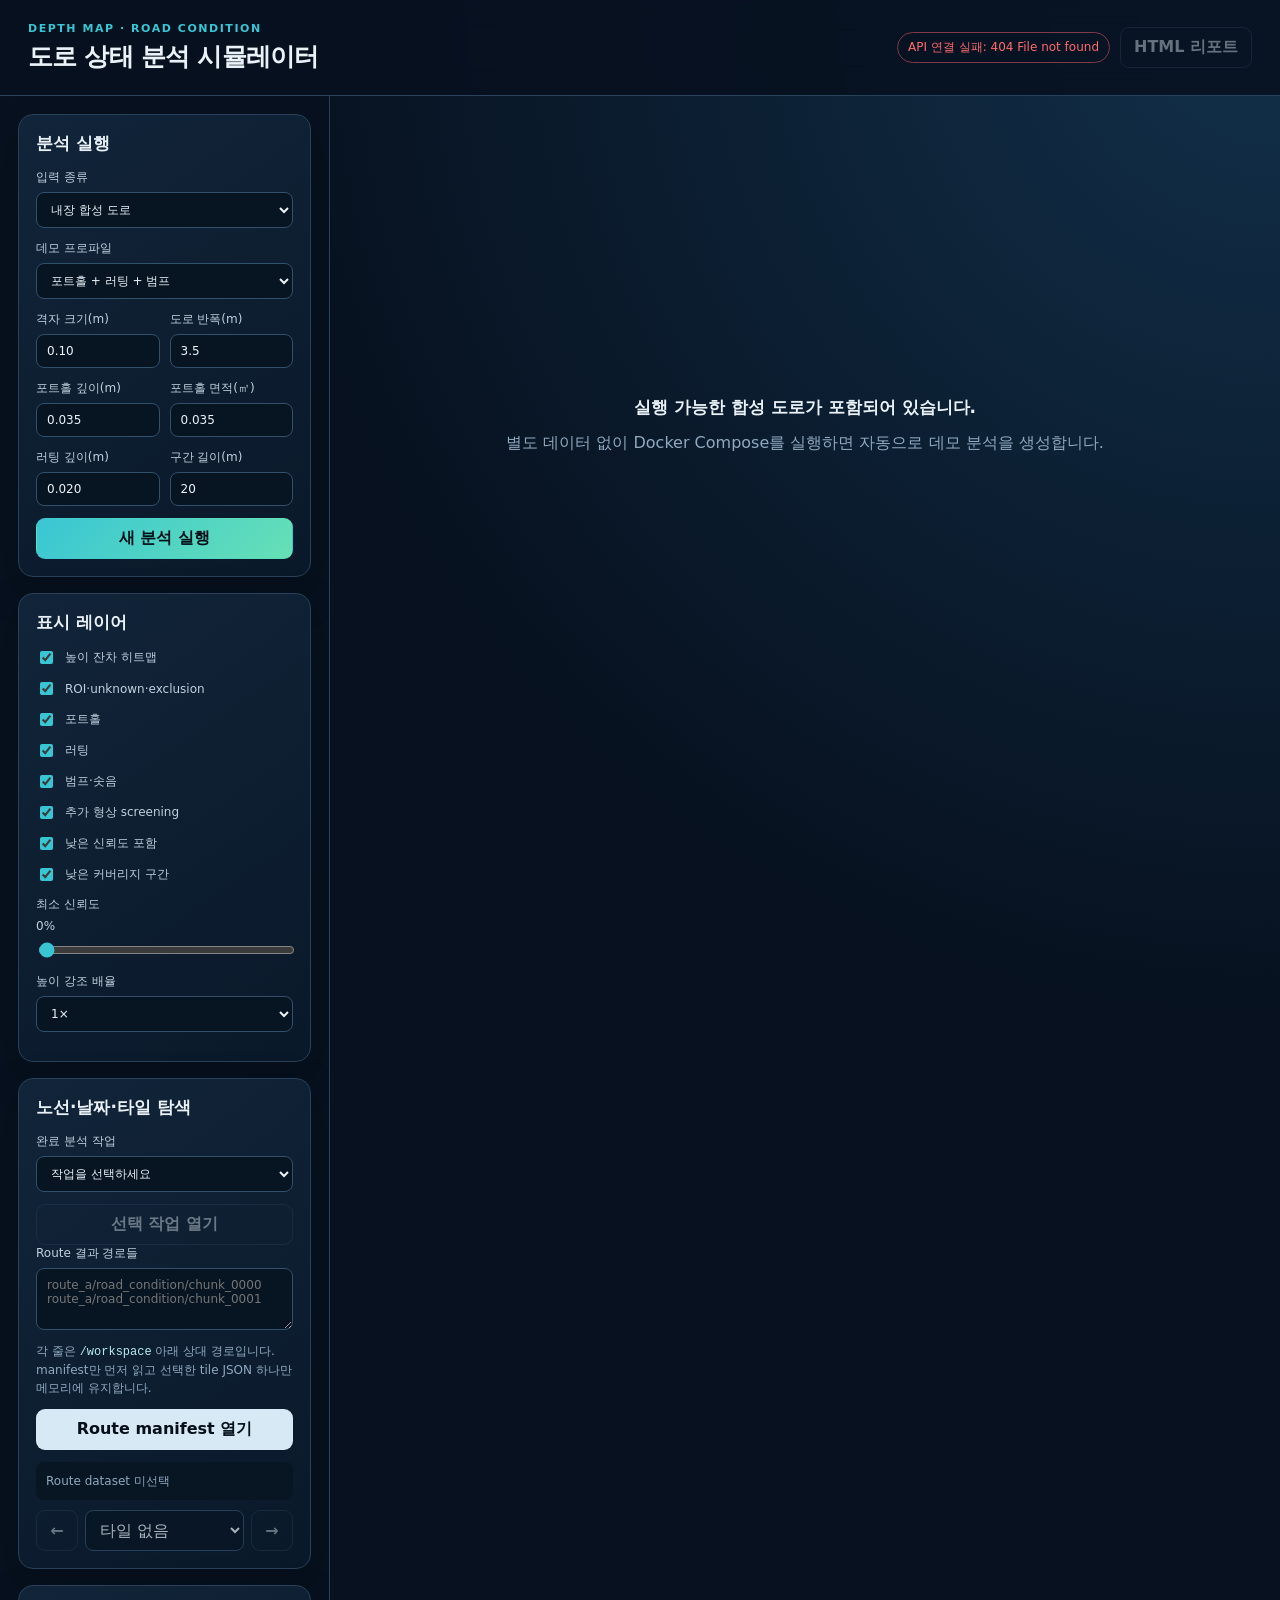
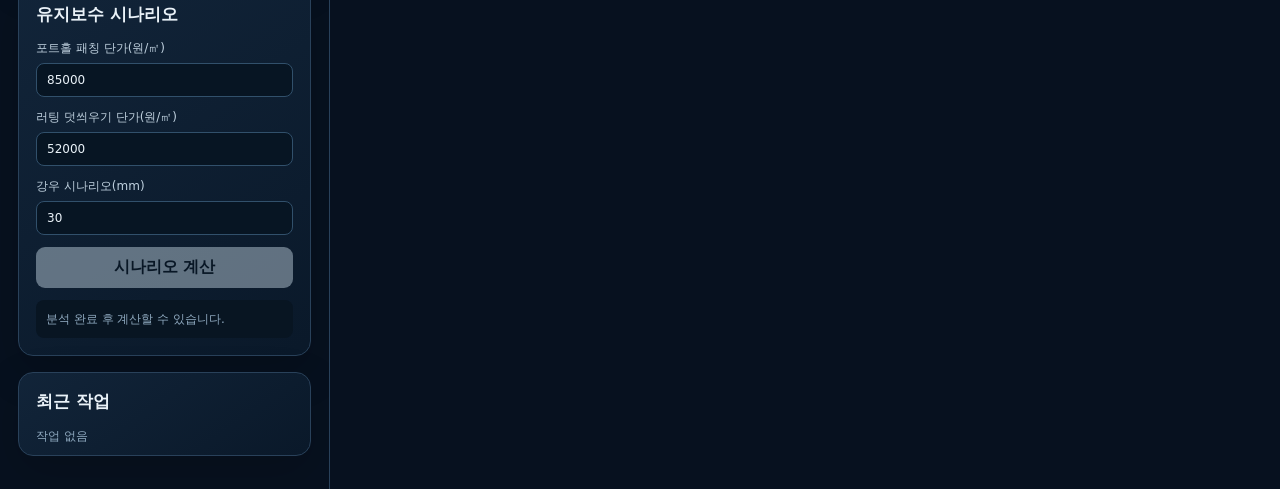
==== services/road_condition_web/index.html @ d731c29f "feat(road-condition-web): checkpoint/road-condition-stage-07-web-viewer" ====
<!doctype html>
<html lang="ko">
<head>
  <meta charset="utf-8">
  <meta name="viewport" content="width=device-width, initial-scale=1">
  <title>Depth Map 도로 상태 시뮬레이터</title>
  <link rel="stylesheet" href="./style.css">
</head>
<body>
  <header class="topbar">
    <div>
      <div class="eyebrow">DEPTH MAP · ROAD CONDITION</div>
      <h1>도로 상태 분석 시뮬레이터</h1>
    </div>
    <div class="top-actions">
      <span id="apiStatus" class="status-pill pending">API 확인 중</span>
      <a id="reportLink" class="button ghost disabled" href="#" target="_blank" rel="noopener">HTML 리포트</a>
    </div>
  </header>

  <main class="layout">
    <aside class="sidebar">
      <section class="panel">
        <h2>분석 실행</h2>
        <label>입력 종류
          <select id="sourceType">
            <option value="synthetic">내장 합성 도로</option>
            <option value="mapping_bundle">depth_map 결과</option>
          </select>
        </label>
        <div id="syntheticFields">
          <label>데모 프로파일
            <select id="syntheticProfile">
              <option value="mixed">포트홀 + 러팅 + 범프</option>
              <option value="potholes">포트홀</option>
              <option value="rutting">러팅</option>
              <option value="flat">평탄 기준면</option>
            </select>
          </label>
        </div>
        <div id="mappingFields" hidden>
          <label>워크스페이스 상대 경로
            <input id="mappingPath" type="text" placeholder="route_a/temporal_60sec/chunk_0000">
          </label>
          <p class="help">Compose의 <code>ROAD_CONDITION_WORKSPACE</code>로 마운트한 디렉터리를 기준으로 입력합니다.</p>
          <label>도로 ROI 상대 경로(선택)
            <input id="roadRoiPath" type="text" placeholder="data/road_roi.geojson">
          </label>
          <p class="help">비워두면 bundle의 <code>data/road_roi.geojson</code>을 자동 탐색하고, 없으면 기존 trajectory corridor를 사용합니다.</p>
          <label>점군 단계
            <select id="cloudStage">
              <option value="raw">raw — 포트홀 보존 우선</option>
              <option value="clean">clean</option>
              <option value="removed">removed — 진단 전용</option>
            </select>
          </label>
        </div>
        <div class="two-columns">
          <label>격자 크기(m)<input id="gridSize" type="number" min="0.03" max="0.50" step="0.01" value="0.10"></label>
          <label>도로 반폭(m)<input id="halfWidth" type="number" min="1.0" max="10" step="0.1" value="3.5"></label>
          <label>포트홀 깊이(m)<input id="potholeDepth" type="number" min="0.01" max="0.30" step="0.005" value="0.035"></label>
          <label>포트홀 면적(㎡)<input id="potholeArea" type="number" min="0.005" max="5" step="0.005" value="0.035"></label>
          <label>러팅 깊이(m)<input id="rutDepth" type="number" min="0.005" max="0.20" step="0.005" value="0.020"></label>
          <label>구간 길이(m)<input id="segmentLength" type="number" min="5" max="100" step="5" value="20"></label>
        </div>
        <button id="runButton" class="button primary full">새 분석 실행</button>
        <div id="jobProgress" class="progress-block" hidden>
          <div class="progress-track"><div id="progressBar"></div></div>
          <span id="progressText">대기 중</span>
        </div>
      </section>

      <section class="panel">
        <h2>표시 레이어</h2>
        <label class="toggle"><input id="showResidual" type="checkbox" checked><span>높이 잔차 히트맵</span></label>
        <label class="toggle"><input id="showRoi" type="checkbox" checked><span>ROI·unknown·exclusion</span></label>
        <label class="toggle"><input id="showPotholes" type="checkbox" checked><span>포트홀</span></label>
        <label class="toggle"><input id="showRutting" type="checkbox" checked><span>러팅</span></label>
        <label class="toggle"><input id="showBumps" type="checkbox" checked><span>범프·솟음</span></label>
        <label class="toggle"><input id="showAdvanced" type="checkbox" checked><span>추가 형상 screening</span></label>
        <label class="toggle"><input id="showLowConfidence" type="checkbox" checked><span>낮은 신뢰도 포함</span></label>
        <label class="toggle"><input id="showLowCoverage" type="checkbox" checked><span>낮은 커버리지 구간</span></label>
        <label>최소 신뢰도 <output id="confidenceValue">0%</output>
          <input id="minimumConfidence" type="range" min="0" max="1" step="0.05" value="0">
        </label>
        <label>높이 강조 배율
          <select id="exaggeration"><option value="1">1×</option><option value="2">2×</option><option value="5">5×</option></select>
        </label>
      </section>

      <section class="panel">
        <h2>노선·날짜·타일 탐색</h2>
        <label>완료 분석 작업
          <select id="jobSelect" aria-label="완료 분석 작업 선택"><option value="">작업을 선택하세요</option></select>
        </label>
        <button id="openJobButton" class="button ghost full" disabled>선택 작업 열기</button>
        <label>Route 결과 경로들
          <textarea id="routePaths" rows="3" placeholder="route_a/road_condition/chunk_0000&#10;route_a/road_condition/chunk_0001"></textarea>
        </label>
        <p class="help">각 줄은 <code>/workspace</code> 아래 상대 경로입니다. manifest만 먼저 읽고 선택한 tile JSON 하나만 메모리에 유지합니다.</p>
        <button id="loadRouteButton" class="button secondary full">Route manifest 열기</button>
        <div id="routeStatus" class="scenario-result muted">Route dataset 미선택</div>
        <div class="tile-nav" aria-label="Route 타일 이동">
          <button id="previousTile" class="button ghost" disabled aria-label="이전 타일">←</button>
          <select id="tileSelect" disabled aria-label="Route 타일 선택"><option>타일 없음</option></select>
          <button id="nextTile" class="button ghost" disabled aria-label="다음 타일">→</button>
        </div>
      </section>

      <section class="panel">
        <h2>유지보수 시나리오</h2>
        <label>포트홀 패칭 단가(원/㎡)<input id="patchPrice" type="number" min="0" step="1000" value="85000"></label>
        <label>러팅 덧씌우기 단가(원/㎡)<input id="rutPrice" type="number" min="0" step="1000" value="52000"></label>
        <label>강우 시나리오(mm)<input id="rainfall" type="number" min="0" max="1000" step="5" value="30"></label>
        <button id="scenarioButton" class="button secondary full" disabled>시나리오 계산</button>
        <div id="scenarioResult" class="scenario-result muted">분석 완료 후 계산할 수 있습니다.</div>
      </section>

      <section class="panel compact">
        <h2>최근 작업</h2>
        <div id="jobList" class="job-list"><span class="muted">작업 없음</span></div>
      </section>
    </aside>

    <section class="content">
      <div id="emptyState" class="empty-state">
        <h2>실행 가능한 합성 도로가 포함되어 있습니다.</h2>
        <p>별도 데이터 없이 Docker Compose를 실행하면 자동으로 데모 분석을 생성합니다.</p>
      </div>

      <div id="resultView" hidden>
        <div id="renderRecovery" class="notice recovery" hidden role="alert"><strong>렌더링 컨텍스트가 중단되었습니다.</strong><button id="reloadViewer" class="button ghost">뷰어 새로고침</button></div>
        <section class="summary-grid">
          <article><span>형상 점수</span><strong id="geometryScore">-</strong><em id="geometryGrade">-</em></article>
          <article><span>포트홀</span><strong id="potholeCount">-</strong><small id="potholeArea">-</small></article>
          <article><span>최대 포트홀</span><strong id="maxPotholeDepth">-</strong></article>
          <article><span>최대 러팅</span><strong id="maxRutDepth">-</strong></article>
          <article><span>표면 커버리지</span><strong id="coverageRatio">-</strong></article>
          <article><span>분석 포인트</span><strong id="analyzedPoints">-</strong></article>
        </section>

        <section class="panel visualization-panel">
          <div class="section-heading">
            <div><span class="eyebrow">LOCAL ROAD COORDINATE</span><h2>도로면 잔차 및 결함</h2></div>
            <div class="legend">
              <span><i class="legend-swatch depression"></i>함몰</span>
              <span><i class="legend-swatch neutral"></i>기준면</span>
              <span><i class="legend-swatch rise"></i>솟음</span>
            </div>
          </div>
          <div class="viewer-toolbar">
            <label>보기<select id="viewMode"><option value="plan">Local ST 평면</option><option value="perspective">3D evidence</option><option value="map">지도 adapter</option></select></label>
            <label>지도 엔진<select id="mapAdapter"><option value="local_enu">Local ENU</option><option value="vworld">VWorld adapter</option><option value="cesium">Cesium adapter</option></select></label>
            <span id="loadedTileLabel" class="status-pill">단일 job</span>
          </div>
          <div id="adapterNotice" class="help"></div>
          <div class="canvas-wrap">
            <canvas id="surfaceCanvas" tabindex="0" aria-label="Local ST 결함 지도. N과 P 키로 결함을 이동합니다."></canvas>
            <canvas id="perspectiveCanvas" tabindex="0" aria-label="잔차 표면 3D evidence" hidden></canvas>
            <canvas id="mapCanvas" tabindex="0" aria-label="Local ENU 지도 adapter" hidden></canvas>
          </div>
          <div id="axisNote" class="axis-note">가로: 진행거리 s · 세로: 횡방향 t · 색상: 기준 도로면 대비 높이 잔차</div>
        </section>

        <div class="detail-grid">
          <section class="panel">
            <div class="section-heading"><h2>선택 결함</h2><span id="selectedBadge" class="status-pill">미선택</span></div>
            <div id="defectDetail" class="muted">지도 또는 아래 표에서 결함을 선택하세요.</div>
            <div class="profile-grid">
              <svg id="profileChart" viewBox="0 0 640 220" role="img" aria-label="선택 지점 횡단면"></svg>
              <svg id="longitudinalChart" viewBox="0 0 640 220" role="img" aria-label="선택 지점 종단면"></svg>
            </div>
          </section>
          <section class="panel">
            <h2>구간별 상태</h2>
            <div class="table-scroll"><table id="segmentTable"><thead><tr><th>구간</th><th>차로</th><th>커버리지</th><th>포트홀</th><th>러팅</th><th>점수</th><th>등급</th></tr></thead><tbody></tbody></table></div>
          </section>
        </div>

        <section class="panel">
          <div class="section-heading"><h2>검출 결함 목록</h2><span id="defectCountLabel" class="muted"></span></div>
          <div class="table-scroll"><table id="defectTable"><thead><tr><th>ID</th><th>종류</th><th>차로/구역</th><th>체인리지</th><th>심각도</th><th>주요 측정값</th><th>신뢰도</th></tr></thead><tbody></tbody></table></div>
        </section>

        <section class="panel">
          <div class="section-heading"><h2>Before / after 작업 비교</h2><span class="muted">JSON summary 기준</span></div>
          <div class="compare-row"><select id="compareJob" aria-label="비교할 완료 작업"><option value="">비교 작업 선택</option></select><button id="compareButton" class="button ghost" disabled>비교</button></div>
          <div id="comparisonResult" class="scenario-result muted">완료 작업 두 개를 선택하면 내부 형상 점수·결함 수·커버리지 차이를 표시합니다.</div>
        </section>

        <section class="notice">
          <strong>해석 주의</strong>
          <p>이 MVP의 점수는 내부 형상 점수이며 공식 PCI가 아닙니다. 평탄성 값도 IRI가 아닌 roughness proxy입니다. 실제 노선 적용 전 측량 기준 포트홀·러팅 및 평탄 기준면으로 보정해야 합니다.</p>
        </section>
        <p class="keyboard-help">키보드: 결함 표에서 Enter/Space 선택 · 뷰어에서 N/P 결함 이동 · Route 타일은 좌우 버튼으로 이동</p>
      </div>
    </section>
  </main>

  <script src="./viewer_core.js"></script>
  <script src="./app.js"></script>
</body>
</html>
---- services/road_condition_web/style.css ----
:root {
  color-scheme: dark;
  --bg: #07111f;
  --panel: #0e1c2d;
  --panel-2: #12253a;
  --line: #29415a;
  --text: #eaf2f8;
  --muted: #8fa9bf;
  --accent: #39c6d4;
  --accent-2: #7ce3ae;
  --warning: #ffc857;
  --danger: #ff6b6b;
  font-family: Inter, Pretendard, "Noto Sans KR", system-ui, sans-serif;
}
* { box-sizing: border-box; }
body { margin: 0; background: radial-gradient(circle at top right, #12304a 0, var(--bg) 42%); color: var(--text); min-height: 100vh; }
button, input, select, textarea { font: inherit; }
[hidden] { display: none !important; }
code { color: #b7e9ee; }
.topbar { display: flex; align-items: center; justify-content: space-between; padding: 22px 28px; border-bottom: 1px solid var(--line); background: rgba(7,17,31,.88); backdrop-filter: blur(14px); position: sticky; top: 0; z-index: 10; }
h1, h2, p { margin-top: 0; }
h1 { margin-bottom: 0; font-size: 25px; letter-spacing: -.03em; }
h2 { margin-bottom: 14px; font-size: 17px; }
.eyebrow { color: var(--accent); font-size: 11px; font-weight: 800; letter-spacing: .14em; margin-bottom: 5px; }
.top-actions { display: flex; align-items: center; gap: 10px; }
.status-pill { display: inline-flex; align-items: center; border: 1px solid var(--line); border-radius: 999px; padding: 6px 10px; color: var(--muted); font-size: 12px; }
.status-pill.ok { color: var(--accent-2); border-color: #2f8060; background: rgba(47,128,96,.14); }
.status-pill.pending { color: var(--warning); }
.status-pill.error { color: var(--danger); border-color: #7f3b43; }
.layout { display: grid; grid-template-columns: 330px minmax(0, 1fr); min-height: calc(100vh - 82px); }
.sidebar { border-right: 1px solid var(--line); padding: 18px; background: rgba(7,17,31,.72); overflow-y: auto; }
.content { padding: 22px; min-width: 0; }
.panel { background: linear-gradient(145deg, rgba(18,37,58,.96), rgba(10,25,42,.96)); border: 1px solid var(--line); border-radius: 15px; padding: 17px; margin-bottom: 16px; box-shadow: 0 16px 45px rgba(0,0,0,.16); }
.panel.compact { padding-bottom: 10px; }
label { display: grid; gap: 6px; color: #bfd0de; font-size: 12px; margin-bottom: 12px; }
input, select, textarea { width: 100%; background: #071523; color: var(--text); border: 1px solid #31506b; border-radius: 8px; padding: 9px 10px; outline: none; }
input:focus, select:focus, textarea:focus, button:focus-visible, canvas:focus-visible, tr:focus-visible { border-color: var(--accent); box-shadow: 0 0 0 3px rgba(57,198,212,.18); outline: none; }
textarea { resize: vertical; }
input[type="range"] { padding: 0; accent-color: var(--accent); }
.two-columns { display: grid; grid-template-columns: 1fr 1fr; gap: 0 10px; }
.help, .muted { color: var(--muted); font-size: 12px; line-height: 1.5; }
.button { display: inline-flex; align-items: center; justify-content: center; border-radius: 9px; border: 1px solid transparent; padding: 9px 13px; text-decoration: none; cursor: pointer; color: #041019; font-weight: 800; }
.button.primary { background: linear-gradient(135deg, var(--accent), #66e0b5); }
.button.secondary { background: #d7e9f5; }
.button.ghost { background: transparent; color: var(--text); border-color: var(--line); }
.button:disabled, .button.disabled { opacity: .42; pointer-events: none; }
.button.full { width: 100%; }
.toggle { display: flex; align-items: center; gap: 9px; }
.toggle input { width: auto; accent-color: var(--accent); }
.progress-block { margin-top: 12px; }
.progress-track { height: 7px; border-radius: 999px; background: #06111d; overflow: hidden; border: 1px solid var(--line); }
#progressBar { height: 100%; width: 0; background: linear-gradient(90deg, var(--accent), var(--accent-2)); transition: width .2s; }
#progressText { display: block; margin-top: 6px; color: var(--muted); font-size: 11px; }
.summary-grid { display: grid; grid-template-columns: repeat(6, minmax(120px, 1fr)); gap: 12px; margin-bottom: 16px; }
.summary-grid article { background: var(--panel); border: 1px solid var(--line); border-radius: 13px; padding: 14px; min-height: 96px; }
.summary-grid span { color: var(--muted); font-size: 11px; }
.summary-grid strong { display: block; font-size: 25px; margin-top: 8px; }
.summary-grid em { font-style: normal; color: var(--accent-2); }
.summary-grid small { color: var(--muted); }
.section-heading { display: flex; justify-content: space-between; gap: 14px; align-items: center; }
.legend { display: flex; flex-wrap: wrap; gap: 10px; color: var(--muted); font-size: 11px; }
.legend-swatch { display: inline-block; width: 13px; height: 8px; margin-right: 4px; border-radius: 2px; }
.legend-swatch.depression { background: #2068d8; }
.legend-swatch.neutral { background: #68788a; }
.legend-swatch.rise { background: #e65651; }
.canvas-wrap { width: 100%; min-height: 460px; background: #050c15; border: 1px solid #1d354a; border-radius: 11px; overflow: hidden; }
#surfaceCanvas { width: 100%; height: 460px; display: block; cursor: crosshair; }
#perspectiveCanvas, #mapCanvas { width: 100%; height: 460px; display: block; }
.viewer-toolbar { display: grid; grid-template-columns: minmax(160px, 220px) minmax(160px, 220px) 1fr; align-items: end; gap: 10px; margin-bottom: 8px; }
.viewer-toolbar label { margin: 0; }
.viewer-toolbar .status-pill { justify-self: end; margin-bottom: 2px; }
.tile-nav { display: grid; grid-template-columns: auto 1fr auto; gap: 7px; margin-top: 10px; }
.tile-nav .button { min-width: 42px; }
.axis-note { color: var(--muted); font-size: 11px; text-align: center; margin-top: 8px; }
.detail-grid { display: grid; grid-template-columns: minmax(0, 1fr) minmax(420px, 1fr); gap: 16px; }
#profileChart, #longitudinalChart { width: 100%; height: 220px; background: #081522; border-radius: 9px; margin-top: 12px; }
.profile-grid { display: grid; grid-template-columns: 1fr 1fr; gap: 8px; }
.compare-row { display: grid; grid-template-columns: 1fr auto; gap: 8px; }
.keyboard-help { color: var(--muted); font-size: 11px; text-align: center; }
.recovery { display: flex; justify-content: space-between; align-items: center; gap: 12px; }
.table-scroll { overflow-x: auto; }
table { width: 100%; border-collapse: collapse; font-size: 12px; }
th, td { border-bottom: 1px solid #243d54; padding: 9px 8px; text-align: left; white-space: nowrap; }
th { color: #99b5ca; font-weight: 700; background: rgba(7,17,31,.5); position: sticky; top: 0; }
tbody tr { cursor: pointer; }
tbody tr:hover, tbody tr.selected { background: rgba(57,198,212,.1); }
.severity-high { color: #ff7b7b; }
.severity-medium { color: #ffd166; }
.severity-low { color: #7ce3ae; }
.notice { border: 1px solid #5f532b; background: rgba(95,83,43,.18); border-radius: 12px; padding: 16px; color: #f1dda0; }
.notice p { margin: 5px 0 0; line-height: 1.55; font-size: 12px; }
.empty-state { min-height: 70vh; display: grid; place-content: center; text-align: center; color: var(--muted); }
.empty-state h2 { color: var(--text); }
.job-list { display: grid; gap: 7px; }
.job-item { display: grid; grid-template-columns: 1fr auto; gap: 4px 8px; background: #081522; border: 1px solid #243d54; border-radius: 8px; padding: 9px; cursor: pointer; }
.job-item:hover { border-color: var(--accent); }
.job-item strong { font-size: 11px; overflow: hidden; text-overflow: ellipsis; }
.job-item small { color: var(--muted); }
.scenario-result { margin-top: 12px; background: #081522; border-radius: 8px; padding: 10px; }
.scenario-result strong { display: block; font-size: 20px; color: var(--accent-2); }
@media (max-width: 1180px) {
  .summary-grid { grid-template-columns: repeat(3, 1fr); }
  .detail-grid { grid-template-columns: 1fr; }
  .profile-grid { grid-template-columns: 1fr; }
}
@media (max-width: 820px) {
  .topbar { position: static; align-items: flex-start; gap: 12px; }
  .layout { grid-template-columns: 1fr; }
  .sidebar { border-right: 0; border-bottom: 1px solid var(--line); }
  .summary-grid { grid-template-columns: repeat(2, 1fr); }
  .content { padding: 12px; }
  .viewer-toolbar { grid-template-columns: 1fr; }
  .viewer-toolbar .status-pill { justify-self: start; }
}
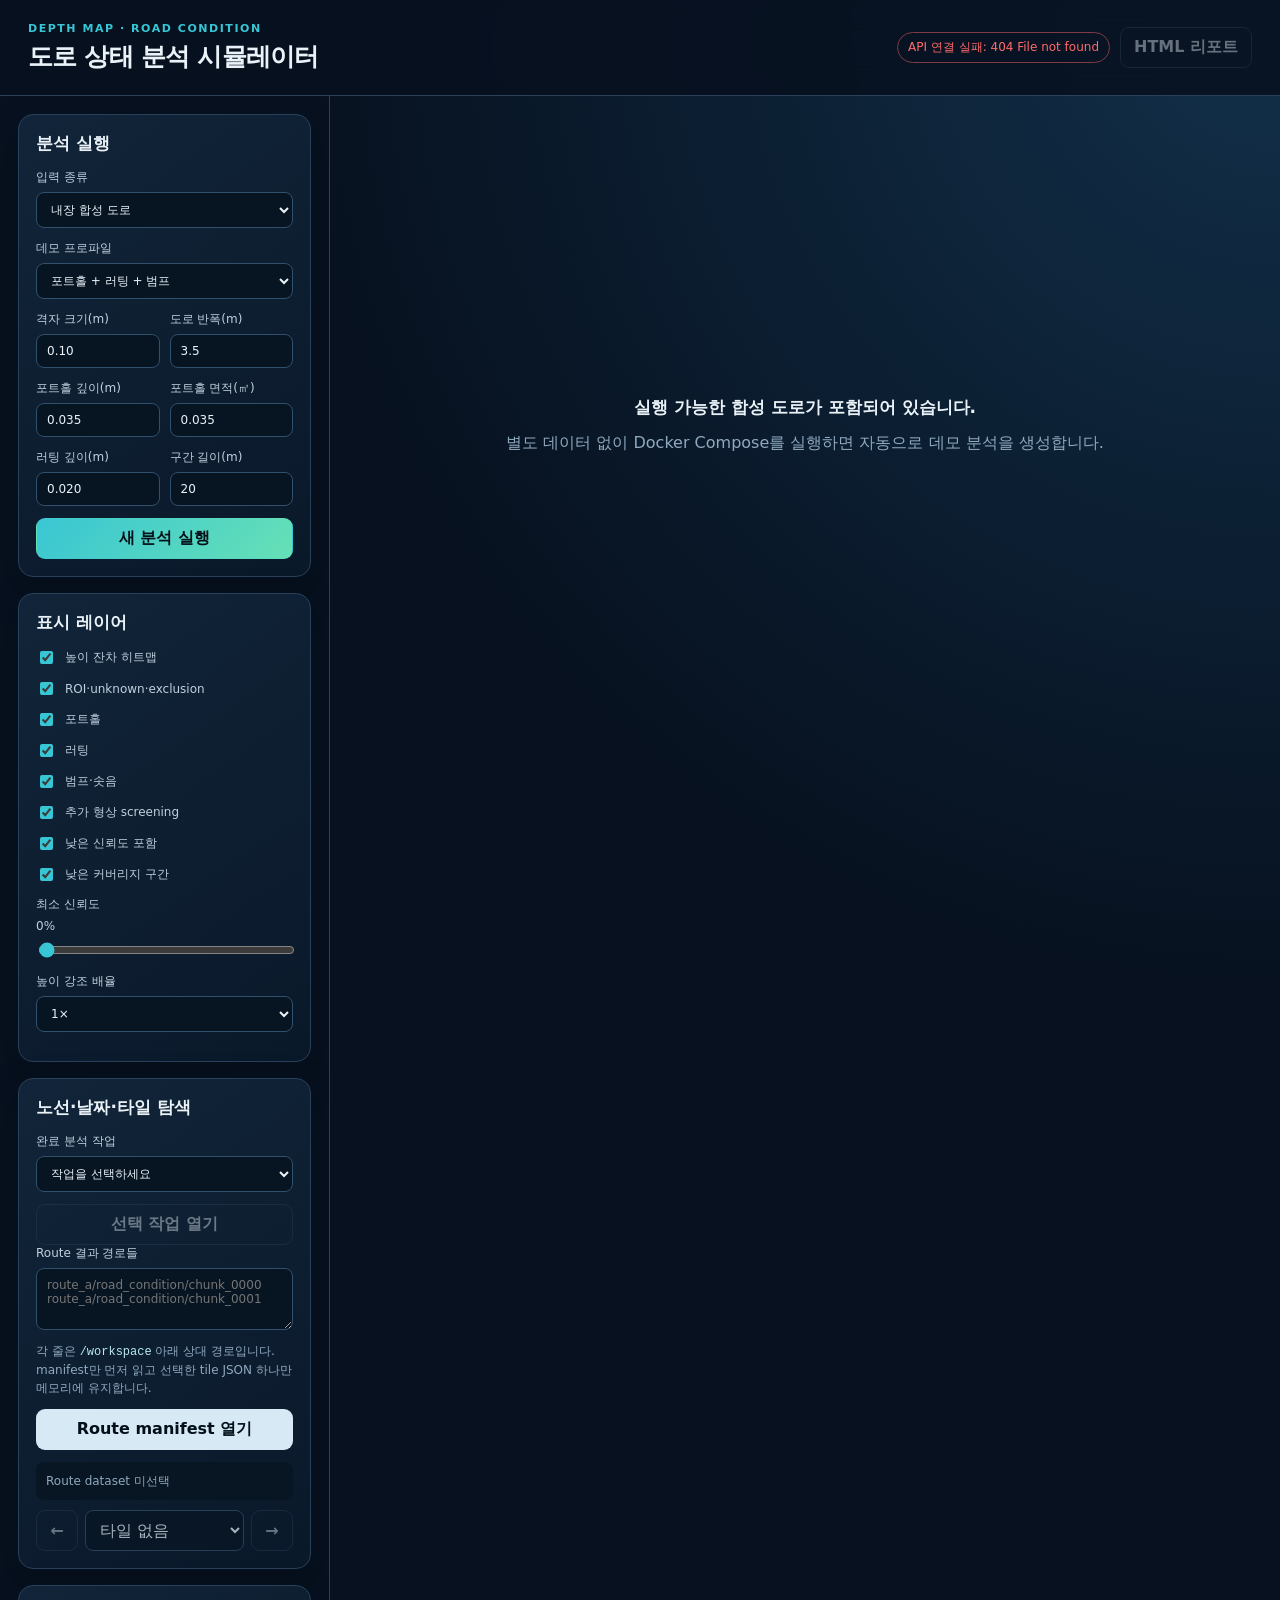
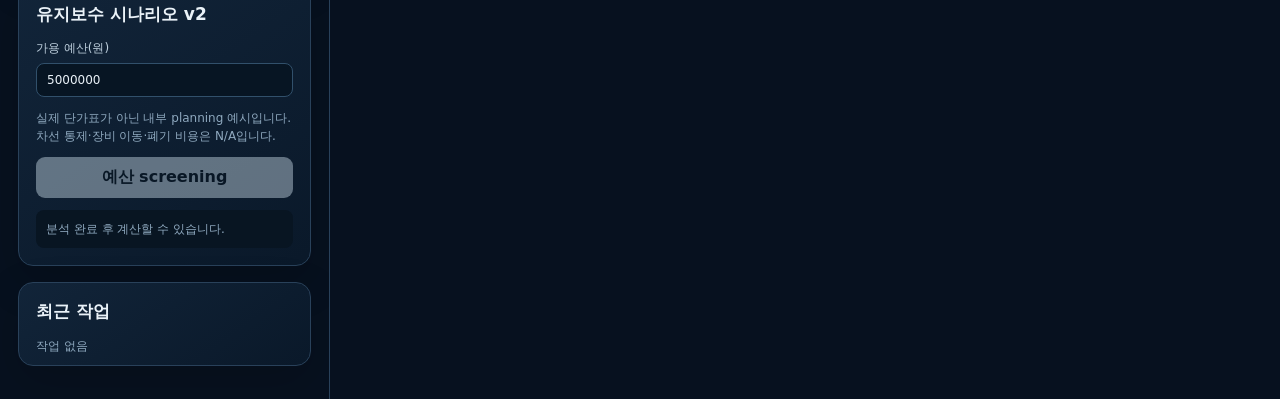
==== commit 12ad4b3f: "feat(road-condition-core): checkpoint/road-condition-stage-11-maintenance-v2" ====
--- a/services/road_condition_web/index.html
+++ b/services/road_condition_web/index.html
@@ -108,11 +108,10 @@
       </section>
 
       <section class="panel">
-        <h2>유지보수 시나리오</h2>
-        <label>포트홀 패칭 단가(원/㎡)<input id="patchPrice" type="number" min="0" step="1000" value="85000"></label>
-        <label>러팅 덧씌우기 단가(원/㎡)<input id="rutPrice" type="number" min="0" step="1000" value="52000"></label>
-        <label>강우 시나리오(mm)<input id="rainfall" type="number" min="0" max="1000" step="5" value="30"></label>
-        <button id="scenarioButton" class="button secondary full" disabled>시나리오 계산</button>
+        <h2>유지보수 시나리오 v2</h2>
+        <label>가용 예산(원)<input id="maintenanceBudget" type="number" min="0" step="100000" value="5000000"></label>
+        <p class="help">실제 단가표가 아닌 내부 planning 예시입니다. 차선 통제·장비 이동·폐기 비용은 N/A입니다.</p>
+        <button id="scenarioButton" class="button secondary full" disabled>예산 screening</button>
         <div id="scenarioResult" class="scenario-result muted">분석 완료 후 계산할 수 있습니다.</div>
       </section>
 
@@ -166,6 +165,15 @@
           <section class="panel">
             <div class="section-heading"><h2>선택 결함</h2><span id="selectedBadge" class="status-pill">미선택</span></div>
             <div id="defectDetail" class="muted">지도 또는 아래 표에서 결함을 선택하세요.</div>
+            <div id="reviewControls" class="review-controls" hidden>
+              <p class="help">수동 검수 · actor는 현재 인증 계정이 아닌 audit label입니다.</p>
+              <label>검수자<input id="reviewActor" type="text" maxlength="128" value="local-reviewer"></label>
+              <label>판정<select id="reviewAction"><option value="accepted">승인</option><option value="modified">심각도 수정</option><option value="rejected">거절</option><option value="needs_recollection">재수집 필요</option></select></label>
+              <label id="reviewSeverityLabel" hidden>수정 심각도<select id="reviewSeverity"><option value="low">low</option><option value="medium">medium</option><option value="high">high</option></select></label>
+              <label>사유<textarea id="reviewReason" rows="2" maxlength="2000" placeholder="판정 근거를 기록하세요"></textarea></label>
+              <button id="submitReview" class="button secondary">검수 저장</button>
+              <div id="reviewStatus" class="help"></div>
+            </div>
             <div class="profile-grid">
               <svg id="profileChart" viewBox="0 0 640 220" role="img" aria-label="선택 지점 횡단면"></svg>
               <svg id="longitudinalChart" viewBox="0 0 640 220" role="img" aria-label="선택 지점 종단면"></svg>
@@ -179,7 +187,7 @@
 
         <section class="panel">
           <div class="section-heading"><h2>검출 결함 목록</h2><span id="defectCountLabel" class="muted"></span></div>
-          <div class="table-scroll"><table id="defectTable"><thead><tr><th>ID</th><th>종류</th><th>차로/구역</th><th>체인리지</th><th>심각도</th><th>주요 측정값</th><th>신뢰도</th></tr></thead><tbody></tbody></table></div>
+          <div class="table-scroll"><table id="defectTable"><thead><tr><th>ID</th><th>종류</th><th>차로/구역</th><th>체인리지</th><th>심각도</th><th>주요 측정값</th><th>신뢰도</th><th>검수</th></tr></thead><tbody></tbody></table></div>
         </section>
 
         <section class="panel">
--- a/services/road_condition_web/style.css
+++ b/services/road_condition_web/style.css
@@ -75,6 +75,8 @@
 .detail-grid { display: grid; grid-template-columns: minmax(0, 1fr) minmax(420px, 1fr); gap: 16px; }
 #profileChart, #longitudinalChart { width: 100%; height: 220px; background: #081522; border-radius: 9px; margin-top: 12px; }
 .profile-grid { display: grid; grid-template-columns: 1fr 1fr; gap: 8px; }
+.review-controls { margin-top: 14px; padding-top: 12px; border-top: 1px solid var(--line); }
+.review-controls .button { width: 100%; }
 .compare-row { display: grid; grid-template-columns: 1fr auto; gap: 8px; }
 .keyboard-help { color: var(--muted); font-size: 11px; text-align: center; }
 .recovery { display: flex; justify-content: space-between; align-items: center; gap: 12px; }
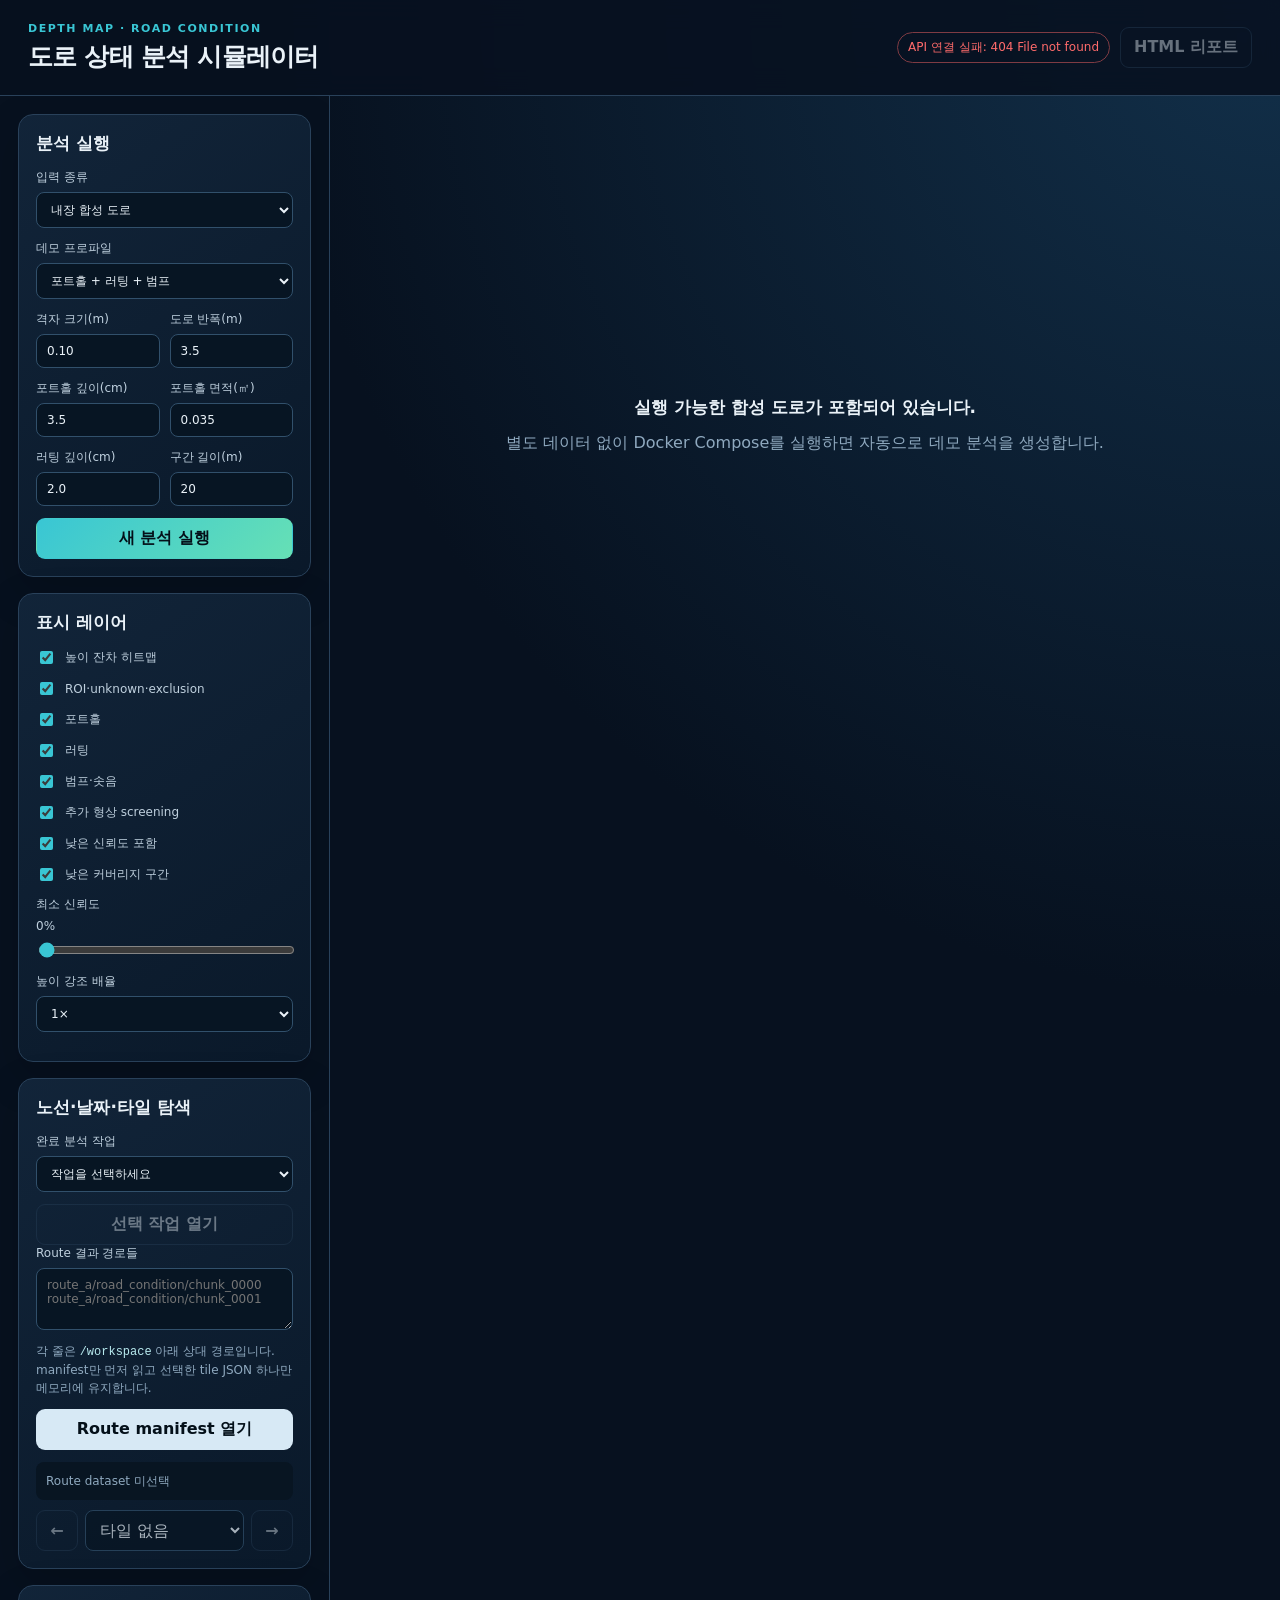
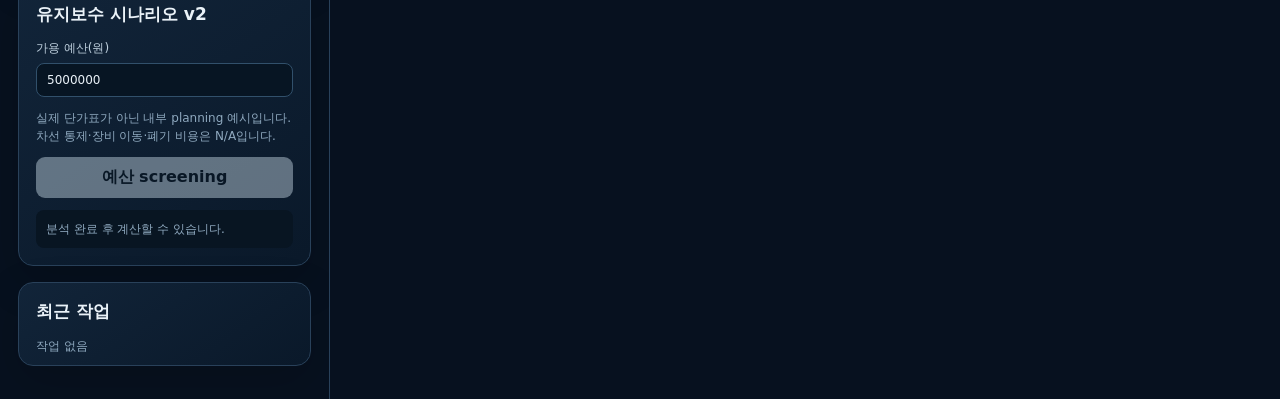
==== commit 7cc6a98d: "feat(road-condition-web): checkpoint/road-condition-stage-07-usability-units" ====
--- a/services/road_condition_web/index.html
+++ b/services/road_condition_web/index.html
@@ -58,9 +58,9 @@
         <div class="two-columns">
           <label>격자 크기(m)<input id="gridSize" type="number" min="0.03" max="0.50" step="0.01" value="0.10"></label>
           <label>도로 반폭(m)<input id="halfWidth" type="number" min="1.0" max="10" step="0.1" value="3.5"></label>
-          <label>포트홀 깊이(m)<input id="potholeDepth" type="number" min="0.01" max="0.30" step="0.005" value="0.035"></label>
+          <label>포트홀 깊이(cm)<input id="potholeDepth" type="number" min="1" max="30" step="0.5" value="3.5"></label>
           <label>포트홀 면적(㎡)<input id="potholeArea" type="number" min="0.005" max="5" step="0.005" value="0.035"></label>
-          <label>러팅 깊이(m)<input id="rutDepth" type="number" min="0.005" max="0.20" step="0.005" value="0.020"></label>
+          <label>러팅 깊이(cm)<input id="rutDepth" type="number" min="0.5" max="20" step="0.5" value="2.0"></label>
           <label>구간 길이(m)<input id="segmentLength" type="number" min="5" max="100" step="5" value="20"></label>
         </div>
         <button id="runButton" class="button primary full">새 분석 실행</button>
@@ -129,18 +129,31 @@
 
       <div id="resultView" hidden>
         <div id="renderRecovery" class="notice recovery" hidden role="alert"><strong>렌더링 컨텍스트가 중단되었습니다.</strong><button id="reloadViewer" class="button ghost">뷰어 새로고침</button></div>
+        <section id="qualityBanner" class="quality-banner" role="status" aria-live="polite">
+          <div class="quality-heading">
+            <div><span class="eyebrow">DATA READINESS</span><strong id="qualityVerdict">판독 상태 확인 중</strong></div>
+            <span id="qualityBadge" class="status-pill pending">확인 중</span>
+          </div>
+          <p id="qualityReasons">결과 품질 정보를 불러오고 있습니다.</p>
+          <ol class="reading-guide">
+            <li><strong>판독 상태·커버리지</strong><span>분석 가능한 도로면 비율을 먼저 확인</span></li>
+            <li><strong>결함 후보 위치</strong><span>빈 영역과 도로 가장자리 후보를 구분</span></li>
+            <li><strong>측정값·단면</strong><span>깊이/높이와 횡·종단면을 함께 확인</span></li>
+            <li><strong>현장 검수</strong><span>RGB/실측 대조 후 승인·거절·재수집 기록</span></li>
+          </ol>
+        </section>
         <section class="summary-grid">
-          <article><span>형상 점수</span><strong id="geometryScore">-</strong><em id="geometryGrade">-</em></article>
-          <article><span>포트홀</span><strong id="potholeCount">-</strong><small id="potholeArea">-</small></article>
-          <article><span>최대 포트홀</span><strong id="maxPotholeDepth">-</strong></article>
-          <article><span>최대 러팅</span><strong id="maxRutDepth">-</strong></article>
-          <article><span>표면 커버리지</span><strong id="coverageRatio">-</strong></article>
-          <article><span>분석 포인트</span><strong id="analyzedPoints">-</strong></article>
+          <article id="scoreCard"><span>내부 형상 점수(참고)</span><strong id="geometryScore">-</strong><em id="geometryGrade">-</em></article>
+          <article><span>검출 후보</span><strong id="defectCandidateCount">-</strong><small id="candidateBreakdown">-</small></article>
+          <article><span>최대 포트홀 깊이</span><strong id="maxPotholeDepth">-</strong></article>
+          <article><span>최대 러팅 깊이</span><strong id="maxRutDepth">-</strong></article>
+          <article id="coverageCard"><span>표면 커버리지</span><strong id="coverageRatio">-</strong><small id="coverageGuide">-</small></article>
+          <article><span>분석 포인트</span><strong id="analyzedPoints">-</strong><small id="samplingInfo">-</small></article>
         </section>
 
         <section class="panel visualization-panel">
           <div class="section-heading">
-            <div><span class="eyebrow">LOCAL ROAD COORDINATE</span><h2>도로면 잔차 및 결함</h2></div>
+            <div><span class="eyebrow">LOCAL ROAD COORDINATE</span><h2>도로면 잔차 및 결함 후보</h2></div>
             <div class="legend">
               <span><i class="legend-swatch depression"></i>함몰</span>
               <span><i class="legend-swatch neutral"></i>기준면</span>
@@ -163,8 +176,8 @@
 
         <div class="detail-grid">
           <section class="panel">
-            <div class="section-heading"><h2>선택 결함</h2><span id="selectedBadge" class="status-pill">미선택</span></div>
-            <div id="defectDetail" class="muted">지도 또는 아래 표에서 결함을 선택하세요.</div>
+            <div class="section-heading"><h2>선택 후보</h2><span id="selectedBadge" class="status-pill">미선택</span></div>
+            <div id="defectDetail" class="muted">지도 또는 아래 표에서 후보를 선택하세요.</div>
             <div id="reviewControls" class="review-controls" hidden>
               <p class="help">수동 검수 · actor는 현재 인증 계정이 아닌 audit label입니다.</p>
               <label>검수자<input id="reviewActor" type="text" maxlength="128" value="local-reviewer"></label>
@@ -186,8 +199,8 @@
         </div>
 
         <section class="panel">
-          <div class="section-heading"><h2>검출 결함 목록</h2><span id="defectCountLabel" class="muted"></span></div>
-          <div class="table-scroll"><table id="defectTable"><thead><tr><th>ID</th><th>종류</th><th>차로/구역</th><th>체인리지</th><th>심각도</th><th>주요 측정값</th><th>신뢰도</th><th>검수</th></tr></thead><tbody></tbody></table></div>
+          <div class="section-heading"><h2>검출 후보 목록</h2><span id="defectCountLabel" class="muted"></span></div>
+          <div class="table-scroll"><table id="defectTable"><thead><tr><th>ID</th><th>종류</th><th>차로/구역</th><th>체인리지</th><th>심각도</th><th>주요 측정값</th><th>후보 신뢰도</th><th>검수</th></tr></thead><tbody></tbody></table></div>
         </section>
 
         <section class="panel">
--- a/services/road_condition_web/style.css
+++ b/services/road_condition_web/style.css
@@ -57,6 +57,20 @@
 .summary-grid strong { display: block; font-size: 25px; margin-top: 8px; }
 .summary-grid em { font-style: normal; color: var(--accent-2); }
 .summary-grid small { color: var(--muted); }
+.summary-grid article.danger { border-color: #9a4650; background: rgba(127,59,67,.22); }
+.summary-grid article.danger strong { color: #ff8e8e; }
+.summary-grid article.muted-card strong, .summary-grid article.muted-card em { color: #9fb2c2; }
+.quality-banner { border: 1px solid var(--line); background: rgba(18,37,58,.94); border-radius: 15px; padding: 17px; margin-bottom: 16px; }
+.quality-banner.hold { border-color: #9a4650; background: linear-gradient(135deg, rgba(127,59,67,.28), rgba(18,37,58,.96)); }
+.quality-banner.ready { border-color: #2f8060; background: linear-gradient(135deg, rgba(47,128,96,.22), rgba(18,37,58,.96)); }
+.quality-heading { display: flex; justify-content: space-between; align-items: center; gap: 16px; }
+.quality-heading strong { display: block; font-size: 24px; }
+.quality-banner > p { margin: 10px 0 14px; color: #d4e2ec; line-height: 1.55; }
+.reading-guide { display: grid; grid-template-columns: repeat(4, minmax(0, 1fr)); gap: 8px; margin: 0; padding: 0; list-style: none; counter-reset: reading-step; }
+.reading-guide li { counter-increment: reading-step; display: grid; grid-template-columns: auto 1fr; gap: 2px 8px; background: rgba(5,12,21,.5); border: 1px solid rgba(143,169,191,.18); border-radius: 9px; padding: 10px; }
+.reading-guide li::before { content: counter(reading-step); grid-row: span 2; display: grid; place-items: center; width: 23px; height: 23px; border-radius: 50%; background: #244660; color: #eaf2f8; font-weight: 800; font-size: 11px; }
+.reading-guide strong { font-size: 12px; }
+.reading-guide span { color: var(--muted); font-size: 11px; line-height: 1.4; }
 .section-heading { display: flex; justify-content: space-between; gap: 14px; align-items: center; }
 .legend { display: flex; flex-wrap: wrap; gap: 10px; color: var(--muted); font-size: 11px; }
 .legend-swatch { display: inline-block; width: 13px; height: 8px; margin-right: 4px; border-radius: 2px; }
@@ -102,6 +116,7 @@
 .scenario-result strong { display: block; font-size: 20px; color: var(--accent-2); }
 @media (max-width: 1180px) {
   .summary-grid { grid-template-columns: repeat(3, 1fr); }
+  .reading-guide { grid-template-columns: repeat(2, 1fr); }
   .detail-grid { grid-template-columns: 1fr; }
   .profile-grid { grid-template-columns: 1fr; }
 }
@@ -110,6 +125,7 @@
   .layout { grid-template-columns: 1fr; }
   .sidebar { border-right: 0; border-bottom: 1px solid var(--line); }
   .summary-grid { grid-template-columns: repeat(2, 1fr); }
+  .reading-guide { grid-template-columns: 1fr; }
   .content { padding: 12px; }
   .viewer-toolbar { grid-template-columns: 1fr; }
   .viewer-toolbar .status-pill { justify-self: start; }
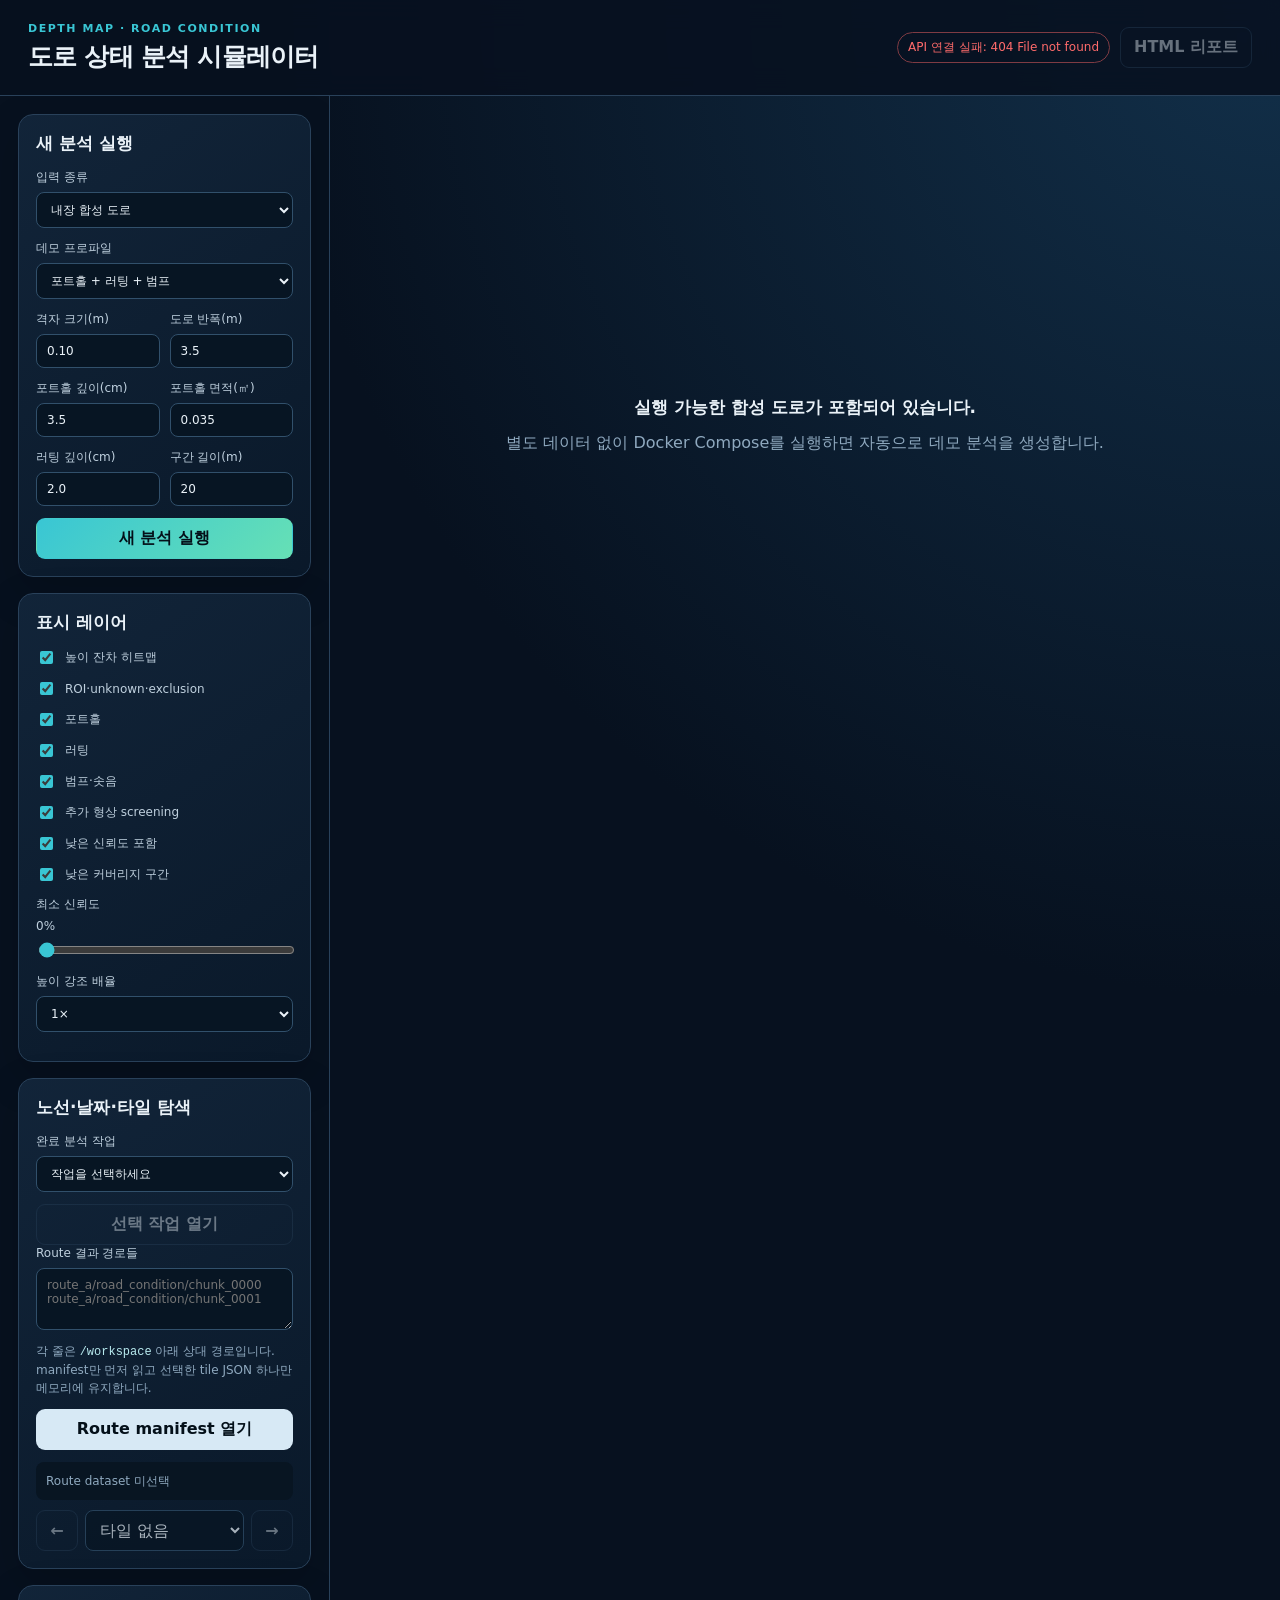
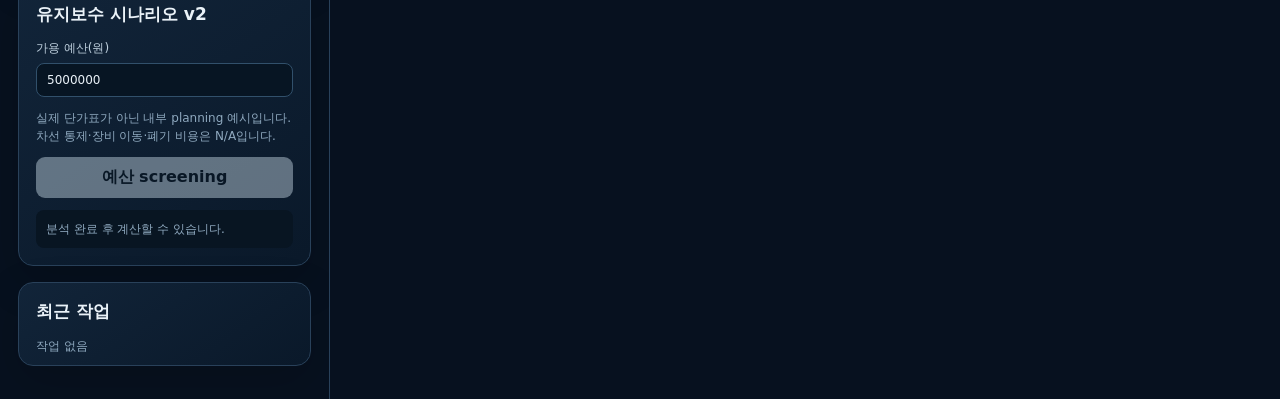
==== commit 109679aa: "feat(road-condition-web): identify the active analysis source" ====
--- a/services/road_condition_web/index.html
+++ b/services/road_condition_web/index.html
@@ -21,7 +21,7 @@
   <main class="layout">
     <aside class="sidebar">
       <section class="panel">
-        <h2>분석 실행</h2>
+        <h2>새 분석 실행</h2>
         <label>입력 종류
           <select id="sourceType">
             <option value="synthetic">내장 합성 도로</option>
@@ -131,7 +131,7 @@
         <div id="renderRecovery" class="notice recovery" hidden role="alert"><strong>렌더링 컨텍스트가 중단되었습니다.</strong><button id="reloadViewer" class="button ghost">뷰어 새로고침</button></div>
         <section id="qualityBanner" class="quality-banner" role="status" aria-live="polite">
           <div class="quality-heading">
-            <div><span class="eyebrow">DATA READINESS</span><strong id="qualityVerdict">판독 상태 확인 중</strong></div>
+            <div><span class="eyebrow">DATA READINESS</span><strong id="qualityVerdict">판독 상태 확인 중</strong><small id="qualitySource">현재 결과 확인 중</small></div>
             <span id="qualityBadge" class="status-pill pending">확인 중</span>
           </div>
           <p id="qualityReasons">결과 품질 정보를 불러오고 있습니다.</p>
--- a/services/road_condition_web/style.css
+++ b/services/road_condition_web/style.css
@@ -65,6 +65,7 @@
 .quality-banner.ready { border-color: #2f8060; background: linear-gradient(135deg, rgba(47,128,96,.22), rgba(18,37,58,.96)); }
 .quality-heading { display: flex; justify-content: space-between; align-items: center; gap: 16px; }
 .quality-heading strong { display: block; font-size: 24px; }
+.quality-heading small { display: block; margin-top: 4px; color: var(--muted); font-size: 11px; }
 .quality-banner > p { margin: 10px 0 14px; color: #d4e2ec; line-height: 1.55; }
 .reading-guide { display: grid; grid-template-columns: repeat(4, minmax(0, 1fr)); gap: 8px; margin: 0; padding: 0; list-style: none; counter-reset: reading-step; }
 .reading-guide li { counter-increment: reading-step; display: grid; grid-template-columns: auto 1fr; gap: 2px 8px; background: rgba(5,12,21,.5); border: 1px solid rgba(143,169,191,.18); border-radius: 9px; padding: 10px; }
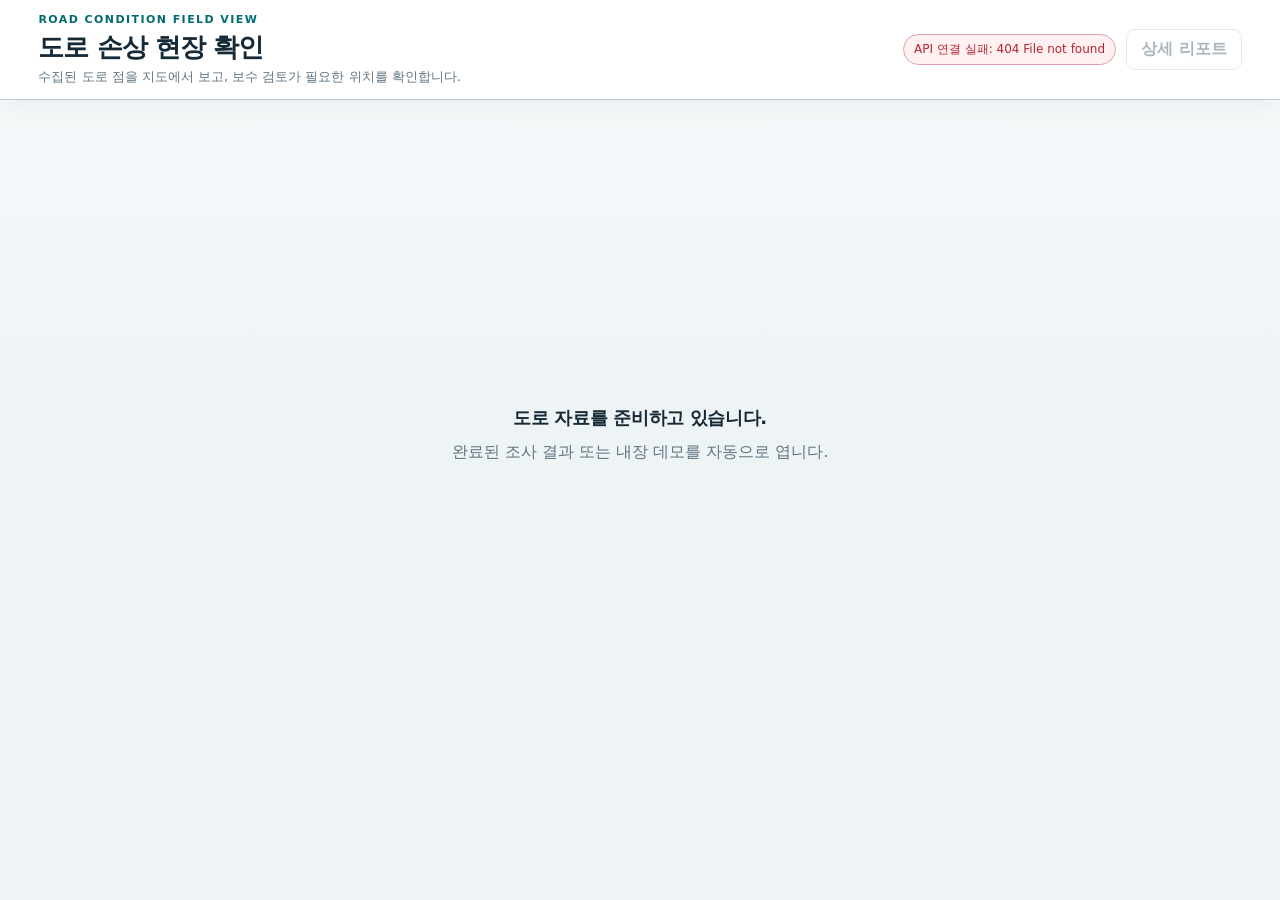
==== commit 50a420f2: "feat(road-condition-web): checkpoint/road-condition-stage-07-official-ux" ====
--- a/services/road_condition_web/index.html
+++ b/services/road_condition_web/index.html
@@ -3,183 +3,250 @@
 <head>
   <meta charset="utf-8">
   <meta name="viewport" content="width=device-width, initial-scale=1">
-  <title>Depth Map 도로 상태 시뮬레이터</title>
+  <title>도로 손상 현장 확인</title>
   <link rel="stylesheet" href="./style.css">
+  <script src="./runtime-config.js"></script>
+  <script>
+    (() => {
+      const config = window.ROAD_CONDITION_CONFIG || {};
+      const key = String(config.vworldApiKey || "").trim();
+      const configuredDomain = String(config.vworldDomain || "").trim();
+      const domain = window.location.protocol === "https:"
+        ? window.location.origin
+        : configuredDomain;
+      if (!key || !domain) return;
+      const params = new URLSearchParams({ version: "3.0", apiKey: key, domain });
+      document.write(`<script id="vworldSdk" src="https://map.vworld.kr/js/webglMapInit.js.do?${params}"><\/script>`);
+    })();
+  </script>
 </head>
 <body>
   <header class="topbar">
-    <div>
-      <div class="eyebrow">DEPTH MAP · ROAD CONDITION</div>
-      <h1>도로 상태 분석 시뮬레이터</h1>
+    <div class="brand-block">
+      <div class="eyebrow">ROAD CONDITION FIELD VIEW</div>
+      <h1>도로 손상 현장 확인</h1>
+      <p>수집된 도로 점을 지도에서 보고, 보수 검토가 필요한 위치를 확인합니다.</p>
     </div>
     <div class="top-actions">
       <span id="apiStatus" class="status-pill pending">API 확인 중</span>
-      <a id="reportLink" class="button ghost disabled" href="#" target="_blank" rel="noopener">HTML 리포트</a>
+      <a id="reportLink" class="button ghost disabled" href="#" target="_blank" rel="noopener">상세 리포트</a>
     </div>
   </header>
 
-  <main class="layout">
-    <aside class="sidebar">
-      <section class="panel">
-        <h2>새 분석 실행</h2>
-        <label>입력 종류
-          <select id="sourceType">
-            <option value="synthetic">내장 합성 도로</option>
-            <option value="mapping_bundle">depth_map 결과</option>
-          </select>
-        </label>
-        <div id="syntheticFields">
-          <label>데모 프로파일
-            <select id="syntheticProfile">
-              <option value="mixed">포트홀 + 러팅 + 범프</option>
-              <option value="potholes">포트홀</option>
-              <option value="rutting">러팅</option>
-              <option value="flat">평탄 기준면</option>
-            </select>
-          </label>
-        </div>
-        <div id="mappingFields" hidden>
-          <label>워크스페이스 상대 경로
-            <input id="mappingPath" type="text" placeholder="route_a/temporal_60sec/chunk_0000">
-          </label>
-          <p class="help">Compose의 <code>ROAD_CONDITION_WORKSPACE</code>로 마운트한 디렉터리를 기준으로 입력합니다.</p>
-          <label>도로 ROI 상대 경로(선택)
-            <input id="roadRoiPath" type="text" placeholder="data/road_roi.geojson">
-          </label>
-          <p class="help">비워두면 bundle의 <code>data/road_roi.geojson</code>을 자동 탐색하고, 없으면 기존 trajectory corridor를 사용합니다.</p>
-          <label>점군 단계
-            <select id="cloudStage">
-              <option value="raw">raw — 포트홀 보존 우선</option>
-              <option value="clean">clean</option>
-              <option value="removed">removed — 진단 전용</option>
-            </select>
-          </label>
-        </div>
-        <div class="two-columns">
-          <label>격자 크기(m)<input id="gridSize" type="number" min="0.03" max="0.50" step="0.01" value="0.10"></label>
-          <label>도로 반폭(m)<input id="halfWidth" type="number" min="1.0" max="10" step="0.1" value="3.5"></label>
-          <label>포트홀 깊이(cm)<input id="potholeDepth" type="number" min="1" max="30" step="0.5" value="3.5"></label>
-          <label>포트홀 면적(㎡)<input id="potholeArea" type="number" min="0.005" max="5" step="0.005" value="0.035"></label>
-          <label>러팅 깊이(cm)<input id="rutDepth" type="number" min="0.5" max="20" step="0.5" value="2.0"></label>
-          <label>구간 길이(m)<input id="segmentLength" type="number" min="5" max="100" step="5" value="20"></label>
-        </div>
-        <button id="runButton" class="button primary full">새 분석 실행</button>
-        <div id="jobProgress" class="progress-block" hidden>
-          <div class="progress-track"><div id="progressBar"></div></div>
-          <span id="progressText">대기 중</span>
-        </div>
-      </section>
-
-      <section class="panel">
-        <h2>표시 레이어</h2>
-        <label class="toggle"><input id="showResidual" type="checkbox" checked><span>높이 잔차 히트맵</span></label>
-        <label class="toggle"><input id="showRoi" type="checkbox" checked><span>ROI·unknown·exclusion</span></label>
-        <label class="toggle"><input id="showPotholes" type="checkbox" checked><span>포트홀</span></label>
-        <label class="toggle"><input id="showRutting" type="checkbox" checked><span>러팅</span></label>
-        <label class="toggle"><input id="showBumps" type="checkbox" checked><span>범프·솟음</span></label>
-        <label class="toggle"><input id="showAdvanced" type="checkbox" checked><span>추가 형상 screening</span></label>
-        <label class="toggle"><input id="showLowConfidence" type="checkbox" checked><span>낮은 신뢰도 포함</span></label>
-        <label class="toggle"><input id="showLowCoverage" type="checkbox" checked><span>낮은 커버리지 구간</span></label>
-        <label>최소 신뢰도 <output id="confidenceValue">0%</output>
-          <input id="minimumConfidence" type="range" min="0" max="1" step="0.05" value="0">
-        </label>
-        <label>높이 강조 배율
-          <select id="exaggeration"><option value="1">1×</option><option value="2">2×</option><option value="5">5×</option></select>
-        </label>
-      </section>
-
-      <section class="panel">
-        <h2>노선·날짜·타일 탐색</h2>
-        <label>완료 분석 작업
-          <select id="jobSelect" aria-label="완료 분석 작업 선택"><option value="">작업을 선택하세요</option></select>
-        </label>
-        <button id="openJobButton" class="button ghost full" disabled>선택 작업 열기</button>
-        <label>Route 결과 경로들
-          <textarea id="routePaths" rows="3" placeholder="route_a/road_condition/chunk_0000&#10;route_a/road_condition/chunk_0001"></textarea>
-        </label>
-        <p class="help">각 줄은 <code>/workspace</code> 아래 상대 경로입니다. manifest만 먼저 읽고 선택한 tile JSON 하나만 메모리에 유지합니다.</p>
-        <button id="loadRouteButton" class="button secondary full">Route manifest 열기</button>
-        <div id="routeStatus" class="scenario-result muted">Route dataset 미선택</div>
-        <div class="tile-nav" aria-label="Route 타일 이동">
-          <button id="previousTile" class="button ghost" disabled aria-label="이전 타일">←</button>
-          <select id="tileSelect" disabled aria-label="Route 타일 선택"><option>타일 없음</option></select>
-          <button id="nextTile" class="button ghost" disabled aria-label="다음 타일">→</button>
-        </div>
-      </section>
-
-      <section class="panel">
-        <h2>유지보수 시나리오 v2</h2>
-        <label>가용 예산(원)<input id="maintenanceBudget" type="number" min="0" step="100000" value="5000000"></label>
-        <p class="help">실제 단가표가 아닌 내부 planning 예시입니다. 차선 통제·장비 이동·폐기 비용은 N/A입니다.</p>
-        <button id="scenarioButton" class="button secondary full" disabled>예산 screening</button>
-        <div id="scenarioResult" class="scenario-result muted">분석 완료 후 계산할 수 있습니다.</div>
-      </section>
-
-      <section class="panel compact">
-        <h2>최근 작업</h2>
-        <div id="jobList" class="job-list"><span class="muted">작업 없음</span></div>
-      </section>
-    </aside>
-
-    <section class="content">
-      <div id="emptyState" class="empty-state">
-        <h2>실행 가능한 합성 도로가 포함되어 있습니다.</h2>
-        <p>별도 데이터 없이 Docker Compose를 실행하면 자동으로 데모 분석을 생성합니다.</p>
+  <main class="page-shell">
+    <div id="emptyState" class="empty-state">
+      <h2>도로 자료를 준비하고 있습니다.</h2>
+      <p>완료된 조사 결과 또는 내장 데모를 자동으로 엽니다.</p>
+    </div>
+
+    <div id="resultView" hidden>
+      <div id="renderRecovery" class="notice recovery" hidden role="alert">
+        <strong>지도 표시가 중단되었습니다.</strong>
+        <button id="reloadViewer" class="button ghost">화면 새로고침</button>
       </div>
 
-      <div id="resultView" hidden>
-        <div id="renderRecovery" class="notice recovery" hidden role="alert"><strong>렌더링 컨텍스트가 중단되었습니다.</strong><button id="reloadViewer" class="button ghost">뷰어 새로고침</button></div>
-        <section id="qualityBanner" class="quality-banner" role="status" aria-live="polite">
-          <div class="quality-heading">
-            <div><span class="eyebrow">DATA READINESS</span><strong id="qualityVerdict">판독 상태 확인 중</strong><small id="qualitySource">현재 결과 확인 중</small></div>
-            <span id="qualityBadge" class="status-pill pending">확인 중</span>
-          </div>
-          <p id="qualityReasons">결과 품질 정보를 불러오고 있습니다.</p>
-          <ol class="reading-guide">
-            <li><strong>판독 상태·커버리지</strong><span>분석 가능한 도로면 비율을 먼저 확인</span></li>
-            <li><strong>결함 후보 위치</strong><span>빈 영역과 도로 가장자리 후보를 구분</span></li>
-            <li><strong>측정값·단면</strong><span>깊이/높이와 횡·종단면을 함께 확인</span></li>
-            <li><strong>현장 검수</strong><span>RGB/실측 대조 후 승인·거절·재수집 기록</span></li>
-          </ol>
+      <section class="field-dashboard" aria-label="도로 손상 현장 확인 대시보드">
+        <section class="panel visualization-panel">
+          <div class="section-heading map-heading">
+            <div>
+              <span class="eyebrow">현장 위치와 수집 포인트</span>
+              <h2>지도에서 손상 후보 확인</h2>
+            </div>
+            <div class="damage-legend" aria-label="손상 마스크 색상">
+              <span><i class="mask-dot road"></i>실제 도로점</span>
+              <span><i class="mask-dot pothole"></i>포트홀</span>
+              <span><i class="mask-dot rutting"></i>러팅</span>
+              <span><i class="mask-dot bump"></i>융기</span>
+            </div>
+          </div>
+
+          <div class="viewer-toolbar">
+            <label>화면
+              <select id="viewMode">
+                <option value="map" selected>실제 지도 + 수집 포인트</option>
+                <option value="plan">도로 평면 분석</option>
+                <option value="perspective">높이 형상 보기</option>
+              </select>
+            </label>
+            <label>지도
+              <select id="mapAdapter">
+                <option value="vworld" selected>VWorld</option>
+                <option value="local_enu">오프라인 위치도</option>
+                <option value="cesium">Cesium adapter</option>
+              </select>
+            </label>
+            <span id="loadedTileLabel" class="status-pill">단일 작업</span>
+          </div>
+
+          <div class="map-status-row">
+            <div id="adapterNotice" class="help">지도 연결을 확인하고 있습니다.</div>
+            <div id="evidenceStatus" class="evidence-status">현장 점군을 확인하고 있습니다.</div>
+          </div>
+
+          <div class="canvas-wrap">
+            <canvas id="surfaceCanvas" tabindex="0" aria-label="도로 평면 손상 지도. N과 P 키로 후보를 이동합니다." hidden></canvas>
+            <canvas id="perspectiveCanvas" tabindex="0" aria-label="도로 높이 형상" hidden></canvas>
+            <canvas id="mapCanvas" tabindex="0" aria-label="오프라인 도로 포인트 위치도" hidden></canvas>
+            <div id="vworldMap" aria-label="VWorld 도로 손상 지도"></div>
+          </div>
+          <div id="axisNote" class="axis-note">VWorld 지도 위 실제 수집 점군과 손상 마스크</div>
+
+          <div class="tile-nav map-tile-nav" aria-label="조사 구간 이동">
+            <button id="previousTile" class="button ghost" disabled aria-label="이전 10미터 구간">← 이전 구간</button>
+            <select id="tileSelect" disabled aria-label="조사 구간 선택"><option>구간 없음</option></select>
+            <button id="nextTile" class="button ghost" disabled aria-label="다음 10미터 구간">다음 구간 →</button>
+          </div>
         </section>
-        <section class="summary-grid">
-          <article id="scoreCard"><span>내부 형상 점수(참고)</span><strong id="geometryScore">-</strong><em id="geometryGrade">-</em></article>
-          <article><span>검출 후보</span><strong id="defectCandidateCount">-</strong><small id="candidateBreakdown">-</small></article>
-          <article><span>최대 포트홀 깊이</span><strong id="maxPotholeDepth">-</strong></article>
-          <article><span>최대 러팅 깊이</span><strong id="maxRutDepth">-</strong></article>
-          <article id="coverageCard"><span>표면 커버리지</span><strong id="coverageRatio">-</strong><small id="coverageGuide">-</small></article>
-          <article><span>분석 포인트</span><strong id="analyzedPoints">-</strong><small id="samplingInfo">-</small></article>
-        </section>
-
-        <section class="panel visualization-panel">
-          <div class="section-heading">
-            <div><span class="eyebrow">LOCAL ROAD COORDINATE</span><h2>도로면 잔차 및 결함 후보</h2></div>
-            <div class="legend">
-              <span><i class="legend-swatch depression"></i>함몰</span>
-              <span><i class="legend-swatch neutral"></i>기준면</span>
-              <span><i class="legend-swatch rise"></i>솟음</span>
-            </div>
-          </div>
-          <div class="viewer-toolbar">
-            <label>보기<select id="viewMode"><option value="plan">Local ST 평면</option><option value="perspective">3D evidence</option><option value="map">지도 adapter</option></select></label>
-            <label>지도 엔진<select id="mapAdapter"><option value="local_enu">Local ENU</option><option value="vworld">VWorld adapter</option><option value="cesium">Cesium adapter</option></select></label>
-            <span id="loadedTileLabel" class="status-pill">단일 job</span>
-          </div>
-          <div id="adapterNotice" class="help"></div>
-          <div class="canvas-wrap">
-            <canvas id="surfaceCanvas" tabindex="0" aria-label="Local ST 결함 지도. N과 P 키로 결함을 이동합니다."></canvas>
-            <canvas id="perspectiveCanvas" tabindex="0" aria-label="잔차 표면 3D evidence" hidden></canvas>
-            <canvas id="mapCanvas" tabindex="0" aria-label="Local ENU 지도 adapter" hidden></canvas>
-          </div>
-          <div id="axisNote" class="axis-note">가로: 진행거리 s · 세로: 횡방향 t · 색상: 기준 도로면 대비 높이 잔차</div>
-        </section>
+
+        <aside class="decision-rail" aria-label="행정 검토 요약">
+          <section id="qualityBanner" class="quality-banner" role="status" aria-live="polite">
+            <div class="quality-heading">
+              <div>
+                <span class="eyebrow">판독 상태</span>
+                <strong id="qualityVerdict">확인 중</strong>
+                <small id="qualitySource">현재 결과 확인 중</small>
+              </div>
+              <span id="qualityBadge" class="status-pill pending">확인 중</span>
+            </div>
+            <p id="qualityReasons">결과 품질 정보를 불러오고 있습니다.</p>
+          </section>
+
+          <section class="question-cards" aria-label="세 가지 핵심 질문">
+            <article><span>1. 어디인가</span><div id="locationSummary"><strong>위치 확인 중</strong></div></article>
+            <article><span>2. 무엇이 보였나</span><div id="findingSummary"><strong>후보 확인 중</strong></div></article>
+            <article class="action"><span>3. 무엇을 해야 하나</span><div id="actionSummary"><strong>조치 확인 중</strong></div></article>
+          </section>
+
+          <section class="selected-panel">
+            <div class="section-heading">
+              <div><span class="eyebrow">선택한 위치</span><h2>손상 후보 설명</h2></div>
+              <span id="selectedBadge" class="status-pill">미선택</span>
+            </div>
+            <div id="defectDetail" class="muted">지도 또는 아래 목록에서 후보를 선택하세요.</div>
+          </section>
+        </aside>
+      </section>
+
+      <section class="summary-grid" aria-label="조사 핵심 수치">
+        <article><span>손상 후보</span><strong id="defectCandidateCount">-</strong><small id="candidateBreakdown">-</small></article>
+        <article><span>가장 깊은 포트홀</span><strong id="maxPotholeDepth">-</strong><small>cm 또는 m로 표시</small></article>
+        <article><span>가장 깊은 러팅</span><strong id="maxRutDepth">-</strong><small>cm 또는 m로 표시</small></article>
+        <article id="coverageCard"><span>분석 가능한 도로면</span><strong id="coverageRatio">-</strong><small id="coverageGuide">-</small></article>
+        <article id="scoreCard"><span>내부 형상 점수 · 참고</span><strong id="geometryScore">-</strong><em id="geometryGrade">-</em></article>
+        <article><span>분석에 사용한 포인트</span><strong id="analyzedPoints">-</strong><small id="samplingInfo">-</small></article>
+        <article><span>비노면 높이 제외</span><strong id="excludedSurface">-</strong><small id="excludedSurfaceGuide">기준면 잔차 게이트</small></article>
+      </section>
+
+      <section class="panel budget-panel">
+        <div class="section-heading">
+          <div><span class="eyebrow">2026 예산 검토</span><h2>보수비는 확정 견적이 아니라 하한 참고액으로 봅니다</h2></div>
+          <span class="status-pill pending">현장 물량 산출 전</span>
+        </div>
+        <div class="budget-layout">
+          <div class="rate-cards">
+            <article><span>포트홀 표층 소규모 보수</span><strong>8,758원/㎡</strong><small>계산 가능한 공식 공종 부분합</small></article>
+            <article><span>러팅 표층 소규모 덧씌우기</span><strong>8,062원/㎡</strong><small>계산 가능한 공식 공종 부분합</small></article>
+            <article class="na"><span>융기부 절삭·연삭</span><strong>N/A</strong><small>선택한 공식 공종만으로 산출 불가</small></article>
+          </div>
+          <div class="budget-action">
+            <label>검토할 가용 예산(원)
+              <input id="maintenanceBudget" type="number" min="0" step="100000" value="5000000">
+            </label>
+            <button id="scenarioButton" class="button primary full" disabled>후보별 예산 우선순위 보기</button>
+            <div id="scenarioResult" class="scenario-result muted">단일 분석 작업을 열면 계산할 수 있습니다.</div>
+          </div>
+        </div>
+        <p class="budget-warning">아스콘·유제 재료비, 포장 절단, 운반·폐기, 장비 이동, 교통통제, 안전관리, 간접비, 이윤, 부가세는 포함되지 않아 전체 공사비는 N/A입니다.</p>
+        <div class="source-links">
+          <a href="https://www.codil.or.kr/helpdesk/read.do?bbsId=BBSMSTR_900000000204&amp;nttId=13281" target="_blank" rel="noopener">2026년 하반기 표준시장단가</a>
+          <a href="https://www.codil.or.kr/helpdesk/read.do?bbsId=BBSMSTR_900000000202&amp;nttId=13261" target="_blank" rel="noopener">2026년 건설공사 표준품셈</a>
+          <span>나라장터 혼합 총액은 개별 결함 단가로 나누어 쓰지 않음</span>
+        </div>
+      </section>
+
+      <section class="panel method-panel">
+        <div class="section-heading">
+          <div><span class="eyebrow">판정 근거</span><h2>왜 손상 후보로 표시했는지</h2></div>
+          <span class="status-pill">실험 임계값 · 현장 검수 필요</span>
+        </div>
+        <ol class="method-steps">
+          <li><strong>도로면만 남김</strong><span>수집점에서 도로 통로를 찾고, 기준면에서 지나치게 높은·낮은 비노면 점은 후보 판정에서 제외합니다.</span></li>
+          <li><strong>정상 도로면 추정</strong><span>주변의 안정된 점으로 완만한 기준 표면을 만들고 실제 높이와 비교합니다.</span></li>
+          <li><strong>형상과 크기 확인</strong><span>연속된 함몰은 포트홀, 바퀴 진행 방향의 골은 러팅, 연속된 돌출은 융기 후보로 구분합니다.</span></li>
+          <li><strong>사람이 최종 확인</strong><span>깊이·면적·점 지지율과 지도 마스크를 함께 보고 RGB·실측으로 승인합니다.</span></li>
+        </ol>
+        <div class="source-links">
+          <a href="https://www.fhwa.dot.gov/publications/research/infrastructure/pavements/ltpp/13092/001.cfm" target="_blank" rel="noopener">FHWA distress identification manual</a>
+          <a href="https://doi.org/10.3390/rs12060942" target="_blank" rel="noopener">3D 점군 기준면 잔차 연구</a>
+          <a href="https://doi.org/10.3390/s21041180" target="_blank" rel="noopener">MLS 러팅 깊이 연구</a>
+          <a href="https://doi.org/10.9728/dcs.2017.18.5.989" target="_blank" rel="noopener">국내 다중센서 포트홀 연구</a>
+        </div>
+      </section>
+
+      <details class="expert-workspace">
+        <summary><span>전문가 상세·새 분석·검수 열기</span><small>임계값, 레이어, route 경로, 단면과 전체 후보 목록</small></summary>
+        <div class="expert-grid">
+          <section class="panel">
+            <h2>새 분석 실행</h2>
+            <label>입력 종류
+              <select id="sourceType">
+                <option value="synthetic">내장 합성 도로</option>
+                <option value="mapping_bundle">depth_map 결과</option>
+              </select>
+            </label>
+            <div id="syntheticFields"><label>데모 프로파일<select id="syntheticProfile"><option value="mixed">포트홀 + 러팅 + 범프</option><option value="potholes">포트홀</option><option value="rutting">러팅</option><option value="flat">평탄 기준면</option></select></label></div>
+            <div id="mappingFields" hidden>
+              <label>워크스페이스 상대 경로<input id="mappingPath" type="text" placeholder="route_a/temporal_60sec/chunk_0000"></label>
+              <label>도로 ROI 상대 경로(선택)<input id="roadRoiPath" type="text" placeholder="data/road_roi.geojson"></label>
+              <label>점군 단계<select id="cloudStage"><option value="raw">raw — 포트홀 보존 우선</option><option value="clean">clean</option><option value="removed">removed — 진단 전용</option></select></label>
+            </div>
+            <div class="two-columns">
+              <label>격자 크기(m)<input id="gridSize" type="number" min="0.03" max="0.50" step="0.01" value="0.10"></label>
+              <label>도로 반폭(m)<input id="halfWidth" type="number" min="1.0" max="10" step="0.1" value="3.5"></label>
+              <label>포트홀 깊이(cm)<input id="potholeDepth" type="number" min="1" max="30" step="0.5" value="3.5"></label>
+              <label>포트홀 면적(㎡)<input id="potholeArea" type="number" min="0.005" max="5" step="0.005" value="0.035"></label>
+              <label>러팅 깊이(cm)<input id="rutDepth" type="number" min="0.5" max="20" step="0.5" value="2.0"></label>
+              <label>구간 길이(m)<input id="segmentLength" type="number" min="5" max="100" step="5" value="20"></label>
+            </div>
+            <button id="runButton" class="button primary full">새 분석 실행</button>
+            <div id="jobProgress" class="progress-block" hidden><div class="progress-track"><div id="progressBar"></div></div><span id="progressText">대기 중</span></div>
+          </section>
+
+          <section class="panel">
+            <h2>표시 레이어</h2>
+            <label class="toggle"><input id="showResidual" type="checkbox" checked><span>높이 잔차</span></label>
+            <label class="toggle"><input id="showRoi" type="checkbox" checked><span>도로 ROI·제외 구역</span></label>
+            <label class="toggle"><input id="showPotholes" type="checkbox" checked><span>포트홀</span></label>
+            <label class="toggle"><input id="showRutting" type="checkbox" checked><span>러팅</span></label>
+            <label class="toggle"><input id="showBumps" type="checkbox" checked><span>범프·융기</span></label>
+            <label class="toggle"><input id="showAdvanced" type="checkbox" checked><span>추가 형상 screening</span></label>
+            <label class="toggle"><input id="showLowConfidence" type="checkbox" checked><span>낮은 신뢰도 포함</span></label>
+            <label class="toggle"><input id="showLowCoverage" type="checkbox" checked><span>낮은 커버리지 구간</span></label>
+            <label>최소 후보 신뢰도 <output id="confidenceValue">0%</output><input id="minimumConfidence" type="range" min="0" max="1" step="0.05" value="0"></label>
+            <label>높이 강조 배율<select id="exaggeration"><option value="1">1×</option><option value="2">2×</option><option value="5">5×</option></select></label>
+          </section>
+
+          <section class="panel">
+            <h2>노선·작업 열기</h2>
+            <label>완료 분석 작업<select id="jobSelect" aria-label="완료 분석 작업 선택"><option value="">작업을 선택하세요</option></select></label>
+            <button id="openJobButton" class="button ghost full" disabled>선택 작업 열기</button>
+            <label>Route 결과 경로들<textarea id="routePaths" rows="3" placeholder="route_a/road_condition/chunk_0000&#10;route_a/road_condition/chunk_0001"></textarea></label>
+            <p class="help">/workspace 아래 상대 경로만 허용합니다. 선택한 타일 JSON과 경량 점군만 메모리에 둡니다.</p>
+            <button id="loadRouteButton" class="button secondary full">Route 결과 열기</button>
+            <div id="routeStatus" class="scenario-result muted">Route dataset 미선택</div>
+          </section>
+
+          <section class="panel compact">
+            <h2>최근 작업</h2>
+            <div id="jobList" class="job-list"><span class="muted">작업 없음</span></div>
+          </section>
+        </div>
 
         <div class="detail-grid">
           <section class="panel">
-            <div class="section-heading"><h2>선택 후보</h2><span id="selectedBadge" class="status-pill">미선택</span></div>
-            <div id="defectDetail" class="muted">지도 또는 아래 표에서 후보를 선택하세요.</div>
             <div id="reviewControls" class="review-controls" hidden>
-              <p class="help">수동 검수 · actor는 현재 인증 계정이 아닌 audit label입니다.</p>
+              <h2>수동 검수 기록</h2>
+              <p class="help">actor는 현재 인증 계정이 아닌 audit label입니다.</p>
               <label>검수자<input id="reviewActor" type="text" maxlength="128" value="local-reviewer"></label>
               <label>판정<select id="reviewAction"><option value="accepted">승인</option><option value="modified">심각도 수정</option><option value="rejected">거절</option><option value="needs_recollection">재수집 필요</option></select></label>
               <label id="reviewSeverityLabel" hidden>수정 심각도<select id="reviewSeverity"><option value="low">low</option><option value="medium">medium</option><option value="high">high</option></select></label>
@@ -187,10 +254,7 @@
               <button id="submitReview" class="button secondary">검수 저장</button>
               <div id="reviewStatus" class="help"></div>
             </div>
-            <div class="profile-grid">
-              <svg id="profileChart" viewBox="0 0 640 220" role="img" aria-label="선택 지점 횡단면"></svg>
-              <svg id="longitudinalChart" viewBox="0 0 640 220" role="img" aria-label="선택 지점 종단면"></svg>
-            </div>
+            <div class="profile-grid"><svg id="profileChart" viewBox="0 0 640 220" role="img" aria-label="선택 지점 횡단면"></svg><svg id="longitudinalChart" viewBox="0 0 640 220" role="img" aria-label="선택 지점 종단면"></svg></div>
           </section>
           <section class="panel">
             <h2>구간별 상태</h2>
@@ -199,23 +263,23 @@
         </div>
 
         <section class="panel">
-          <div class="section-heading"><h2>검출 후보 목록</h2><span id="defectCountLabel" class="muted"></span></div>
-          <div class="table-scroll"><table id="defectTable"><thead><tr><th>ID</th><th>종류</th><th>차로/구역</th><th>체인리지</th><th>심각도</th><th>주요 측정값</th><th>후보 신뢰도</th><th>검수</th></tr></thead><tbody></tbody></table></div>
+          <div class="section-heading"><h2>전체 손상 후보 목록</h2><span id="defectCountLabel" class="muted"></span></div>
+          <div class="table-scroll"><table id="defectTable"><thead><tr><th>ID</th><th>종류</th><th>차로/구역</th><th>위치</th><th>심각도</th><th>주요 측정값</th><th>후보 신뢰도</th><th>검수</th></tr></thead><tbody></tbody></table></div>
         </section>
 
         <section class="panel">
-          <div class="section-heading"><h2>Before / after 작업 비교</h2><span class="muted">JSON summary 기준</span></div>
+          <div class="section-heading"><h2>이전·이후 작업 비교</h2><span class="muted">동일 위치 정합 여부는 별도 확인</span></div>
           <div class="compare-row"><select id="compareJob" aria-label="비교할 완료 작업"><option value="">비교 작업 선택</option></select><button id="compareButton" class="button ghost" disabled>비교</button></div>
-          <div id="comparisonResult" class="scenario-result muted">완료 작업 두 개를 선택하면 내부 형상 점수·결함 수·커버리지 차이를 표시합니다.</div>
+          <div id="comparisonResult" class="scenario-result muted">완료 작업 두 개를 선택하면 내부 형상 점수·후보 수·커버리지 차이를 표시합니다.</div>
         </section>
-
-        <section class="notice">
-          <strong>해석 주의</strong>
-          <p>이 MVP의 점수는 내부 형상 점수이며 공식 PCI가 아닙니다. 평탄성 값도 IRI가 아닌 roughness proxy입니다. 실제 노선 적용 전 측량 기준 포트홀·러팅 및 평탄 기준면으로 보정해야 합니다.</p>
-        </section>
-        <p class="keyboard-help">키보드: 결함 표에서 Enter/Space 선택 · 뷰어에서 N/P 결함 이동 · Route 타일은 좌우 버튼으로 이동</p>
-      </div>
-    </section>
+      </details>
+
+      <section class="notice interpretation-notice">
+        <strong>해석 주의</strong>
+        <p>표시된 손상은 형상 기반 후보이며 공식 시설상태 지수나 확정 결함이 아닙니다. 실제 보수 결정 전 RGB 영상, 현장 실측, 도로관리자 검수를 거쳐야 합니다.</p>
+      </section>
+      <p class="keyboard-help">키보드: 후보 표에서 Enter/Space 선택 · 뷰어에서 N/P로 후보 이동 · 조사 구간은 좌우 버튼으로 이동</p>
+    </div>
   </main>
 
   <script src="./viewer_core.js"></script>
--- a/services/road_condition_web/style.css
+++ b/services/road_condition_web/style.css
@@ -1,133 +1,268 @@
 :root {
-  color-scheme: dark;
-  --bg: #07111f;
-  --panel: #0e1c2d;
-  --panel-2: #12253a;
-  --line: #29415a;
-  --text: #eaf2f8;
-  --muted: #8fa9bf;
-  --accent: #39c6d4;
-  --accent-2: #7ce3ae;
-  --warning: #ffc857;
-  --danger: #ff6b6b;
-  font-family: Inter, Pretendard, "Noto Sans KR", system-ui, sans-serif;
-}
+  color-scheme: light;
+  --bg: #eef3f5;
+  --panel: #ffffff;
+  --panel-soft: #f7fafb;
+  --ink: #162936;
+  --muted: #607582;
+  --line: #d5e0e4;
+  --brand: #006c72;
+  --brand-strong: #075159;
+  --brand-soft: #e4f4f3;
+  --ok: #19744d;
+  --warning: #a66300;
+  --danger: #b42332;
+  --pothole: #f04452;
+  --rutting: #ff9f1c;
+  --bump: #a855d4;
+  font-family: Pretendard, "Noto Sans KR", Inter, system-ui, sans-serif;
+}
+
 * { box-sizing: border-box; }
-body { margin: 0; background: radial-gradient(circle at top right, #12304a 0, var(--bg) 42%); color: var(--text); min-height: 100vh; }
+body { margin: 0; min-height: 100vh; background: linear-gradient(180deg, #f9fbfc 0, var(--bg) 420px); color: var(--ink); }
 button, input, select, textarea { font: inherit; }
 [hidden] { display: none !important; }
-code { color: #b7e9ee; }
-.topbar { display: flex; align-items: center; justify-content: space-between; padding: 22px 28px; border-bottom: 1px solid var(--line); background: rgba(7,17,31,.88); backdrop-filter: blur(14px); position: sticky; top: 0; z-index: 10; }
 h1, h2, p { margin-top: 0; }
-h1 { margin-bottom: 0; font-size: 25px; letter-spacing: -.03em; }
-h2 { margin-bottom: 14px; font-size: 17px; }
-.eyebrow { color: var(--accent); font-size: 11px; font-weight: 800; letter-spacing: .14em; margin-bottom: 5px; }
+h1 { margin: 1px 0 3px; font-size: clamp(23px, 2vw, 30px); letter-spacing: -.035em; }
+h2 { margin-bottom: 12px; font-size: 18px; letter-spacing: -.02em; }
+a { color: var(--brand); }
+code { color: var(--brand-strong); }
+
+.topbar {
+  position: sticky;
+  top: 0;
+  z-index: 20;
+  display: flex;
+  align-items: center;
+  justify-content: space-between;
+  min-height: 78px;
+  padding: 13px clamp(18px, 3vw, 46px);
+  border-bottom: 1px solid rgba(178, 197, 204, .86);
+  background: rgba(255, 255, 255, .92);
+  backdrop-filter: blur(14px);
+  box-shadow: 0 5px 24px rgba(22, 41, 54, .06);
+}
+.brand-block p { margin: 0; color: var(--muted); font-size: 13px; }
+.eyebrow { display: block; margin-bottom: 4px; color: var(--brand); font-size: 11px; font-weight: 850; letter-spacing: .13em; text-transform: uppercase; }
 .top-actions { display: flex; align-items: center; gap: 10px; }
-.status-pill { display: inline-flex; align-items: center; border: 1px solid var(--line); border-radius: 999px; padding: 6px 10px; color: var(--muted); font-size: 12px; }
-.status-pill.ok { color: var(--accent-2); border-color: #2f8060; background: rgba(47,128,96,.14); }
-.status-pill.pending { color: var(--warning); }
-.status-pill.error { color: var(--danger); border-color: #7f3b43; }
-.layout { display: grid; grid-template-columns: 330px minmax(0, 1fr); min-height: calc(100vh - 82px); }
-.sidebar { border-right: 1px solid var(--line); padding: 18px; background: rgba(7,17,31,.72); overflow-y: auto; }
-.content { padding: 22px; min-width: 0; }
-.panel { background: linear-gradient(145deg, rgba(18,37,58,.96), rgba(10,25,42,.96)); border: 1px solid var(--line); border-radius: 15px; padding: 17px; margin-bottom: 16px; box-shadow: 0 16px 45px rgba(0,0,0,.16); }
-.panel.compact { padding-bottom: 10px; }
-label { display: grid; gap: 6px; color: #bfd0de; font-size: 12px; margin-bottom: 12px; }
-input, select, textarea { width: 100%; background: #071523; color: var(--text); border: 1px solid #31506b; border-radius: 8px; padding: 9px 10px; outline: none; }
-input:focus, select:focus, textarea:focus, button:focus-visible, canvas:focus-visible, tr:focus-visible { border-color: var(--accent); box-shadow: 0 0 0 3px rgba(57,198,212,.18); outline: none; }
-textarea { resize: vertical; }
-input[type="range"] { padding: 0; accent-color: var(--accent); }
-.two-columns { display: grid; grid-template-columns: 1fr 1fr; gap: 0 10px; }
-.help, .muted { color: var(--muted); font-size: 12px; line-height: 1.5; }
-.button { display: inline-flex; align-items: center; justify-content: center; border-radius: 9px; border: 1px solid transparent; padding: 9px 13px; text-decoration: none; cursor: pointer; color: #041019; font-weight: 800; }
-.button.primary { background: linear-gradient(135deg, var(--accent), #66e0b5); }
-.button.secondary { background: #d7e9f5; }
-.button.ghost { background: transparent; color: var(--text); border-color: var(--line); }
+.page-shell { width: min(1760px, 100%); margin: 0 auto; padding: 18px clamp(14px, 2.2vw, 34px) 42px; }
+
+.panel, .quality-banner, .selected-panel {
+  background: var(--panel);
+  border: 1px solid var(--line);
+  border-radius: 16px;
+  box-shadow: 0 9px 28px rgba(28, 52, 66, .07);
+}
+.panel { margin-bottom: 16px; padding: 18px; }
+.panel.compact { padding-bottom: 12px; }
+.section-heading { display: flex; justify-content: space-between; align-items: center; gap: 14px; }
+.section-heading h2 { margin-bottom: 0; }
+
+.button {
+  display: inline-flex;
+  align-items: center;
+  justify-content: center;
+  min-height: 39px;
+  padding: 9px 14px;
+  border: 1px solid transparent;
+  border-radius: 9px;
+  color: #fff;
+  font-weight: 750;
+  text-decoration: none;
+  cursor: pointer;
+}
+.button.primary { background: linear-gradient(135deg, var(--brand), #168d82); }
+.button.secondary { background: #dceced; color: #164b4f; }
+.button.ghost { border-color: #b9cbd1; background: #fff; color: #35515f; }
 .button:disabled, .button.disabled { opacity: .42; pointer-events: none; }
 .button.full { width: 100%; }
+.status-pill {
+  display: inline-flex;
+  align-items: center;
+  justify-content: center;
+  padding: 6px 10px;
+  border: 1px solid #bacbd1;
+  border-radius: 999px;
+  background: #f8fbfc;
+  color: #58717d;
+  font-size: 12px;
+  white-space: nowrap;
+}
+.status-pill.ok { border-color: #76b493; background: #e9f6ef; color: var(--ok); }
+.status-pill.pending { border-color: #e5bd71; background: #fff8e7; color: var(--warning); }
+.status-pill.error { border-color: #e1a0a7; background: #fff0f1; color: var(--danger); }
+
+label { display: grid; gap: 6px; margin-bottom: 12px; color: #455e6b; font-size: 12px; font-weight: 650; }
+input, select, textarea {
+  width: 100%;
+  min-height: 39px;
+  padding: 9px 10px;
+  border: 1px solid #b9cbd1;
+  border-radius: 8px;
+  outline: none;
+  background: #fff;
+  color: var(--ink);
+}
+input:focus, select:focus, textarea:focus, button:focus-visible, canvas:focus-visible, tr:focus-visible, summary:focus-visible {
+  border-color: var(--brand);
+  outline: 3px solid rgba(0, 108, 114, .16);
+  outline-offset: 1px;
+}
+textarea { resize: vertical; }
+input[type="range"] { min-height: auto; padding: 0; accent-color: var(--brand); }
+.two-columns { display: grid; grid-template-columns: 1fr 1fr; gap: 0 10px; }
 .toggle { display: flex; align-items: center; gap: 9px; }
-.toggle input { width: auto; accent-color: var(--accent); }
-.progress-block { margin-top: 12px; }
-.progress-track { height: 7px; border-radius: 999px; background: #06111d; overflow: hidden; border: 1px solid var(--line); }
-#progressBar { height: 100%; width: 0; background: linear-gradient(90deg, var(--accent), var(--accent-2)); transition: width .2s; }
-#progressText { display: block; margin-top: 6px; color: var(--muted); font-size: 11px; }
-.summary-grid { display: grid; grid-template-columns: repeat(6, minmax(120px, 1fr)); gap: 12px; margin-bottom: 16px; }
-.summary-grid article { background: var(--panel); border: 1px solid var(--line); border-radius: 13px; padding: 14px; min-height: 96px; }
-.summary-grid span { color: var(--muted); font-size: 11px; }
-.summary-grid strong { display: block; font-size: 25px; margin-top: 8px; }
-.summary-grid em { font-style: normal; color: var(--accent-2); }
-.summary-grid small { color: var(--muted); }
-.summary-grid article.danger { border-color: #9a4650; background: rgba(127,59,67,.22); }
-.summary-grid article.danger strong { color: #ff8e8e; }
-.summary-grid article.muted-card strong, .summary-grid article.muted-card em { color: #9fb2c2; }
-.quality-banner { border: 1px solid var(--line); background: rgba(18,37,58,.94); border-radius: 15px; padding: 17px; margin-bottom: 16px; }
-.quality-banner.hold { border-color: #9a4650; background: linear-gradient(135deg, rgba(127,59,67,.28), rgba(18,37,58,.96)); }
-.quality-banner.ready { border-color: #2f8060; background: linear-gradient(135deg, rgba(47,128,96,.22), rgba(18,37,58,.96)); }
-.quality-heading { display: flex; justify-content: space-between; align-items: center; gap: 16px; }
-.quality-heading strong { display: block; font-size: 24px; }
-.quality-heading small { display: block; margin-top: 4px; color: var(--muted); font-size: 11px; }
-.quality-banner > p { margin: 10px 0 14px; color: #d4e2ec; line-height: 1.55; }
-.reading-guide { display: grid; grid-template-columns: repeat(4, minmax(0, 1fr)); gap: 8px; margin: 0; padding: 0; list-style: none; counter-reset: reading-step; }
-.reading-guide li { counter-increment: reading-step; display: grid; grid-template-columns: auto 1fr; gap: 2px 8px; background: rgba(5,12,21,.5); border: 1px solid rgba(143,169,191,.18); border-radius: 9px; padding: 10px; }
-.reading-guide li::before { content: counter(reading-step); grid-row: span 2; display: grid; place-items: center; width: 23px; height: 23px; border-radius: 50%; background: #244660; color: #eaf2f8; font-weight: 800; font-size: 11px; }
-.reading-guide strong { font-size: 12px; }
-.reading-guide span { color: var(--muted); font-size: 11px; line-height: 1.4; }
-.section-heading { display: flex; justify-content: space-between; gap: 14px; align-items: center; }
-.legend { display: flex; flex-wrap: wrap; gap: 10px; color: var(--muted); font-size: 11px; }
-.legend-swatch { display: inline-block; width: 13px; height: 8px; margin-right: 4px; border-radius: 2px; }
-.legend-swatch.depression { background: #2068d8; }
-.legend-swatch.neutral { background: #68788a; }
-.legend-swatch.rise { background: #e65651; }
-.canvas-wrap { width: 100%; min-height: 460px; background: #050c15; border: 1px solid #1d354a; border-radius: 11px; overflow: hidden; }
-#surfaceCanvas { width: 100%; height: 460px; display: block; cursor: crosshair; }
-#perspectiveCanvas, #mapCanvas { width: 100%; height: 460px; display: block; }
-.viewer-toolbar { display: grid; grid-template-columns: minmax(160px, 220px) minmax(160px, 220px) 1fr; align-items: end; gap: 10px; margin-bottom: 8px; }
+.toggle input { width: auto; min-height: auto; accent-color: var(--brand); }
+.help, .muted { color: var(--muted); font-size: 12px; line-height: 1.5; }
+
+.field-dashboard { display: grid; grid-template-columns: minmax(0, 1.75fr) minmax(340px, .72fr); gap: 16px; align-items: start; }
+.visualization-panel { margin-bottom: 0; min-width: 0; }
+.map-heading { margin-bottom: 12px; }
+.damage-legend { display: flex; flex-wrap: wrap; justify-content: flex-end; gap: 8px 13px; color: #536b77; font-size: 11px; }
+.mask-dot { display: inline-block; width: 10px; height: 10px; margin-right: 5px; border: 1px solid rgba(0,0,0,.18); border-radius: 50%; vertical-align: -1px; }
+.mask-dot.road { background: #78858a; }
+.mask-dot.pothole { background: var(--pothole); }
+.mask-dot.rutting { background: var(--rutting); }
+.mask-dot.bump { background: var(--bump); }
+.viewer-toolbar { display: grid; grid-template-columns: minmax(180px, 250px) minmax(150px, 210px) 1fr; align-items: end; gap: 10px; }
 .viewer-toolbar label { margin: 0; }
 .viewer-toolbar .status-pill { justify-self: end; margin-bottom: 2px; }
-.tile-nav { display: grid; grid-template-columns: auto 1fr auto; gap: 7px; margin-top: 10px; }
-.tile-nav .button { min-width: 42px; }
-.axis-note { color: var(--muted); font-size: 11px; text-align: center; margin-top: 8px; }
-.detail-grid { display: grid; grid-template-columns: minmax(0, 1fr) minmax(420px, 1fr); gap: 16px; }
-#profileChart, #longitudinalChart { width: 100%; height: 220px; background: #081522; border-radius: 9px; margin-top: 12px; }
+.map-status-row { display: flex; justify-content: space-between; align-items: center; gap: 12px; min-height: 34px; padding: 5px 2px; }
+.evidence-status { color: #234f54; font-size: 12px; font-weight: 750; text-align: right; }
+.canvas-wrap { position: relative; width: 100%; height: clamp(470px, 59vh, 650px); min-height: 470px; overflow: hidden; border: 1px solid #9fb4bb; border-radius: 12px; background: #182327; box-shadow: inset 0 0 0 1px rgba(255,255,255,.1); }
+#surfaceCanvas, #perspectiveCanvas, #mapCanvas, #vworldMap { display: block; width: 100%; height: 100%; }
+#surfaceCanvas { cursor: crosshair; }
+.axis-note { margin-top: 7px; color: var(--muted); font-size: 11px; text-align: center; }
+.tile-nav { display: grid; grid-template-columns: auto minmax(160px, 1fr) auto; gap: 8px; margin-top: 10px; }
+.map-tile-nav .button { min-width: 114px; }
+
+.decision-rail { display: grid; gap: 12px; min-width: 0; }
+.quality-banner { padding: 16px; }
+.quality-banner.hold { border-color: #dfa5aa; background: linear-gradient(145deg, #fff5f5, #fff); }
+.quality-banner.ready { border-color: #9bc9ae; background: linear-gradient(145deg, #f1fbf5, #fff); }
+.quality-heading { display: flex; justify-content: space-between; align-items: flex-start; gap: 10px; }
+.quality-heading strong { display: block; font-size: 23px; letter-spacing: -.03em; }
+.quality-heading small { display: block; margin-top: 5px; color: var(--muted); font-size: 11px; line-height: 1.4; }
+.quality-banner > p { margin: 11px 0 0; color: #475f6b; font-size: 12px; line-height: 1.55; }
+.question-cards { display: grid; gap: 9px; }
+.question-cards article { padding: 14px 15px; border: 1px solid var(--line); border-radius: 13px; background: #fff; box-shadow: 0 6px 18px rgba(29, 55, 68, .05); }
+.question-cards article > span { color: var(--brand); font-size: 11px; font-weight: 850; }
+.question-cards article strong { display: block; margin-top: 5px; font-size: 16px; line-height: 1.35; }
+.question-cards article div span { display: block; margin-top: 4px; color: var(--muted); font-size: 12px; line-height: 1.45; }
+.question-cards article.action { border-color: #dfbe80; background: #fffaf0; }
+.question-cards article.action > span { color: #8d5a00; }
+.selected-panel { padding: 16px; }
+.selected-panel .section-heading { margin-bottom: 12px; }
+.plain-finding { padding: 10px 0; border-top: 1px solid #e3ebee; }
+.plain-finding:first-child { border-top: 0; padding-top: 0; }
+.plain-finding span { display: block; margin-bottom: 3px; color: var(--muted); font-size: 11px; }
+.plain-finding strong { display: block; color: var(--ink); font-size: 14px; line-height: 1.45; }
+.plain-finding.action strong { color: #805100; }
+.technical-note { margin-top: 6px; color: var(--muted); font-size: 11px; }
+.technical-note summary { cursor: pointer; color: var(--brand); font-weight: 700; }
+.technical-note p { margin: 6px 0 0; }
+
+.summary-grid { display: grid; grid-template-columns: repeat(7, minmax(130px, 1fr)); gap: 10px; margin: 16px 0; }
+.summary-grid article { min-height: 106px; padding: 14px; border: 1px solid var(--line); border-radius: 13px; background: #fff; box-shadow: 0 5px 18px rgba(29, 55, 68, .045); }
+.summary-grid span { color: var(--muted); font-size: 11px; }
+.summary-grid strong { display: block; margin: 8px 0 3px; font-size: 23px; letter-spacing: -.03em; }
+.summary-grid em { display: block; color: var(--ok); font-size: 12px; font-style: normal; }
+.summary-grid small { display: block; color: var(--muted); font-size: 10px; line-height: 1.35; }
+.summary-grid article.danger { border-color: #dfa5aa; background: #fff5f5; }
+.summary-grid article.muted-card strong, .summary-grid article.muted-card em { color: #73858e; }
+
+.budget-panel, .method-panel { padding: 22px; }
+.budget-layout { display: grid; grid-template-columns: minmax(0, 1.6fr) minmax(290px, .62fr); gap: 16px; margin-top: 18px; }
+.rate-cards { display: grid; grid-template-columns: repeat(3, 1fr); gap: 10px; }
+.rate-cards article { padding: 15px; border: 1px solid #b9d7d5; border-radius: 12px; background: var(--brand-soft); }
+.rate-cards article.na { border-color: #d9dfe1; background: #f5f7f8; }
+.rate-cards span, .rate-cards small { display: block; color: var(--muted); font-size: 11px; line-height: 1.4; }
+.rate-cards strong { display: block; margin: 8px 0 4px; color: var(--brand-strong); font-size: 22px; }
+.budget-action { padding: 15px; border-radius: 12px; background: #f4f7f8; }
+.budget-warning { margin: 14px 0 0; padding: 11px 13px; border-left: 4px solid #d99a25; background: #fff8e8; color: #73501b; font-size: 12px; line-height: 1.5; }
+.source-links { display: flex; flex-wrap: wrap; align-items: center; gap: 8px 16px; margin-top: 13px; font-size: 11px; }
+.source-links a { font-weight: 750; }
+.source-links span { color: var(--muted); }
+.method-steps { display: grid; grid-template-columns: repeat(4, 1fr); gap: 10px; padding: 0; margin: 18px 0 0; list-style: none; counter-reset: method-step; }
+.method-steps li { counter-increment: method-step; position: relative; min-height: 142px; padding: 16px 14px 14px 50px; border: 1px solid var(--line); border-radius: 12px; background: var(--panel-soft); }
+.method-steps li::before { content: counter(method-step); position: absolute; top: 15px; left: 14px; display: grid; place-items: center; width: 25px; height: 25px; border-radius: 50%; background: var(--brand); color: #fff; font-weight: 800; }
+.method-steps strong, .method-steps span { display: block; }
+.method-steps strong { margin-bottom: 7px; }
+.method-steps span { color: var(--muted); font-size: 12px; line-height: 1.55; }
+
+.expert-workspace { margin: 16px 0; border: 1px solid #bdcdd2; border-radius: 15px; background: rgba(255,255,255,.75); }
+.expert-workspace > summary { display: flex; justify-content: space-between; align-items: center; gap: 14px; padding: 17px 20px; cursor: pointer; font-weight: 800; }
+.expert-workspace > summary small { color: var(--muted); font-weight: 500; }
+.expert-workspace[open] > summary { border-bottom: 1px solid var(--line); }
+.expert-workspace[open] { padding-bottom: 2px; }
+.expert-grid { display: grid; grid-template-columns: repeat(4, 1fr); gap: 12px; padding: 16px 16px 0; }
+.expert-grid .panel { margin-bottom: 0; box-shadow: none; }
+.detail-grid { display: grid; grid-template-columns: minmax(0, 1fr) minmax(420px, 1fr); gap: 12px; padding: 12px 16px 0; }
+.expert-workspace > .panel { margin: 12px 16px; box-shadow: none; }
+#profileChart, #longitudinalChart { width: 100%; height: 220px; margin-top: 10px; border-radius: 9px; background: #10202b; }
 .profile-grid { display: grid; grid-template-columns: 1fr 1fr; gap: 8px; }
-.review-controls { margin-top: 14px; padding-top: 12px; border-top: 1px solid var(--line); }
+.review-controls { padding-bottom: 12px; border-bottom: 1px solid var(--line); }
 .review-controls .button { width: 100%; }
 .compare-row { display: grid; grid-template-columns: 1fr auto; gap: 8px; }
-.keyboard-help { color: var(--muted); font-size: 11px; text-align: center; }
-.recovery { display: flex; justify-content: space-between; align-items: center; gap: 12px; }
+.progress-block { margin-top: 12px; }
+.progress-track { height: 7px; overflow: hidden; border-radius: 999px; background: #dbe5e8; }
+#progressBar { width: 0; height: 100%; background: linear-gradient(90deg, var(--brand), #2da28d); transition: width .2s; }
+#progressText { display: block; margin-top: 6px; color: var(--muted); font-size: 11px; }
+
 .table-scroll { overflow-x: auto; }
 table { width: 100%; border-collapse: collapse; font-size: 12px; }
-th, td { border-bottom: 1px solid #243d54; padding: 9px 8px; text-align: left; white-space: nowrap; }
-th { color: #99b5ca; font-weight: 700; background: rgba(7,17,31,.5); position: sticky; top: 0; }
+th, td { padding: 9px 8px; border-bottom: 1px solid #dfe8eb; text-align: left; white-space: nowrap; }
+th { position: sticky; top: 0; background: #f6f9fa; color: #4f6976; font-weight: 750; }
 tbody tr { cursor: pointer; }
-tbody tr:hover, tbody tr.selected { background: rgba(57,198,212,.1); }
-.severity-high { color: #ff7b7b; }
-.severity-medium { color: #ffd166; }
-.severity-low { color: #7ce3ae; }
-.notice { border: 1px solid #5f532b; background: rgba(95,83,43,.18); border-radius: 12px; padding: 16px; color: #f1dda0; }
-.notice p { margin: 5px 0 0; line-height: 1.55; font-size: 12px; }
-.empty-state { min-height: 70vh; display: grid; place-content: center; text-align: center; color: var(--muted); }
-.empty-state h2 { color: var(--text); }
+tbody tr:hover, tbody tr.selected { background: #eaf6f5; }
+.severity-high { color: var(--danger); font-weight: 800; }
+.severity-medium { color: var(--warning); font-weight: 800; }
+.severity-low { color: var(--ok); }
 .job-list { display: grid; gap: 7px; }
-.job-item { display: grid; grid-template-columns: 1fr auto; gap: 4px 8px; background: #081522; border: 1px solid #243d54; border-radius: 8px; padding: 9px; cursor: pointer; }
-.job-item:hover { border-color: var(--accent); }
-.job-item strong { font-size: 11px; overflow: hidden; text-overflow: ellipsis; }
+.job-item { display: grid; grid-template-columns: 1fr auto; gap: 4px 8px; padding: 9px; border: 1px solid #d1dde1; border-radius: 8px; background: #f8fafb; cursor: pointer; }
+.job-item:hover { border-color: var(--brand); }
+.job-item strong { overflow: hidden; font-size: 11px; text-overflow: ellipsis; }
 .job-item small { color: var(--muted); }
-.scenario-result { margin-top: 12px; background: #081522; border-radius: 8px; padding: 10px; }
-.scenario-result strong { display: block; font-size: 20px; color: var(--accent-2); }
-@media (max-width: 1180px) {
-  .summary-grid { grid-template-columns: repeat(3, 1fr); }
-  .reading-guide { grid-template-columns: repeat(2, 1fr); }
-  .detail-grid { grid-template-columns: 1fr; }
+.scenario-result { margin-top: 10px; padding: 11px; border-radius: 8px; background: #edf3f4; }
+.scenario-result strong { display: block; margin: 4px 0; color: var(--brand-strong); font-size: 19px; }
+.notice { padding: 15px; border: 1px solid #dec88e; border-radius: 12px; background: #fff9e9; color: #6f5424; }
+.notice p { margin: 5px 0 0; font-size: 12px; line-height: 1.55; }
+.recovery { display: flex; justify-content: space-between; align-items: center; gap: 12px; margin-bottom: 12px; }
+.interpretation-notice { margin-top: 16px; }
+.keyboard-help { color: var(--muted); font-size: 11px; text-align: center; }
+.empty-state { min-height: 72vh; display: grid; place-content: center; text-align: center; color: var(--muted); }
+.empty-state h2 { color: var(--ink); }
+
+@media (max-width: 1320px) {
+  .field-dashboard { grid-template-columns: minmax(0, 1.5fr) minmax(320px, .75fr); }
+  .summary-grid { grid-template-columns: repeat(4, 1fr); }
+  .expert-grid { grid-template-columns: repeat(2, 1fr); }
+  .method-steps { grid-template-columns: repeat(2, 1fr); }
+}
+
+@media (max-width: 980px) {
+  .field-dashboard { grid-template-columns: 1fr; }
+  .decision-rail { grid-template-columns: 1fr 1fr; }
+  .question-cards { grid-column: span 2; grid-template-columns: repeat(3, 1fr); }
+  .canvas-wrap { height: 540px; }
+  .budget-layout, .detail-grid { grid-template-columns: 1fr; }
+  .rate-cards { grid-template-columns: repeat(3, 1fr); }
   .profile-grid { grid-template-columns: 1fr; }
 }
-@media (max-width: 820px) {
+
+@media (max-width: 680px) {
   .topbar { position: static; align-items: flex-start; gap: 12px; }
-  .layout { grid-template-columns: 1fr; }
-  .sidebar { border-right: 0; border-bottom: 1px solid var(--line); }
+  .brand-block p { display: none; }
+  .page-shell { padding: 10px; }
+  .section-heading, .map-heading, .map-status-row { align-items: flex-start; flex-direction: column; }
+  .viewer-toolbar, .tile-nav { grid-template-columns: 1fr; }
+  .viewer-toolbar .status-pill { justify-self: start; }
+  .map-tile-nav .button { width: 100%; }
+  .canvas-wrap { height: 470px; }
+  .decision-rail { grid-template-columns: 1fr; }
+  .question-cards { grid-column: auto; grid-template-columns: 1fr; }
+  .summary-grid, .rate-cards, .method-steps, .expert-grid { grid-template-columns: 1fr; }
+  .expert-workspace > summary { align-items: flex-start; flex-direction: column; }
   .summary-grid { grid-template-columns: repeat(2, 1fr); }
-  .reading-guide { grid-template-columns: 1fr; }
-  .content { padding: 12px; }
-  .viewer-toolbar { grid-template-columns: 1fr; }
-  .viewer-toolbar .status-pill { justify-self: start; }
-}
+  .top-actions { flex-direction: column; align-items: stretch; }
+}
